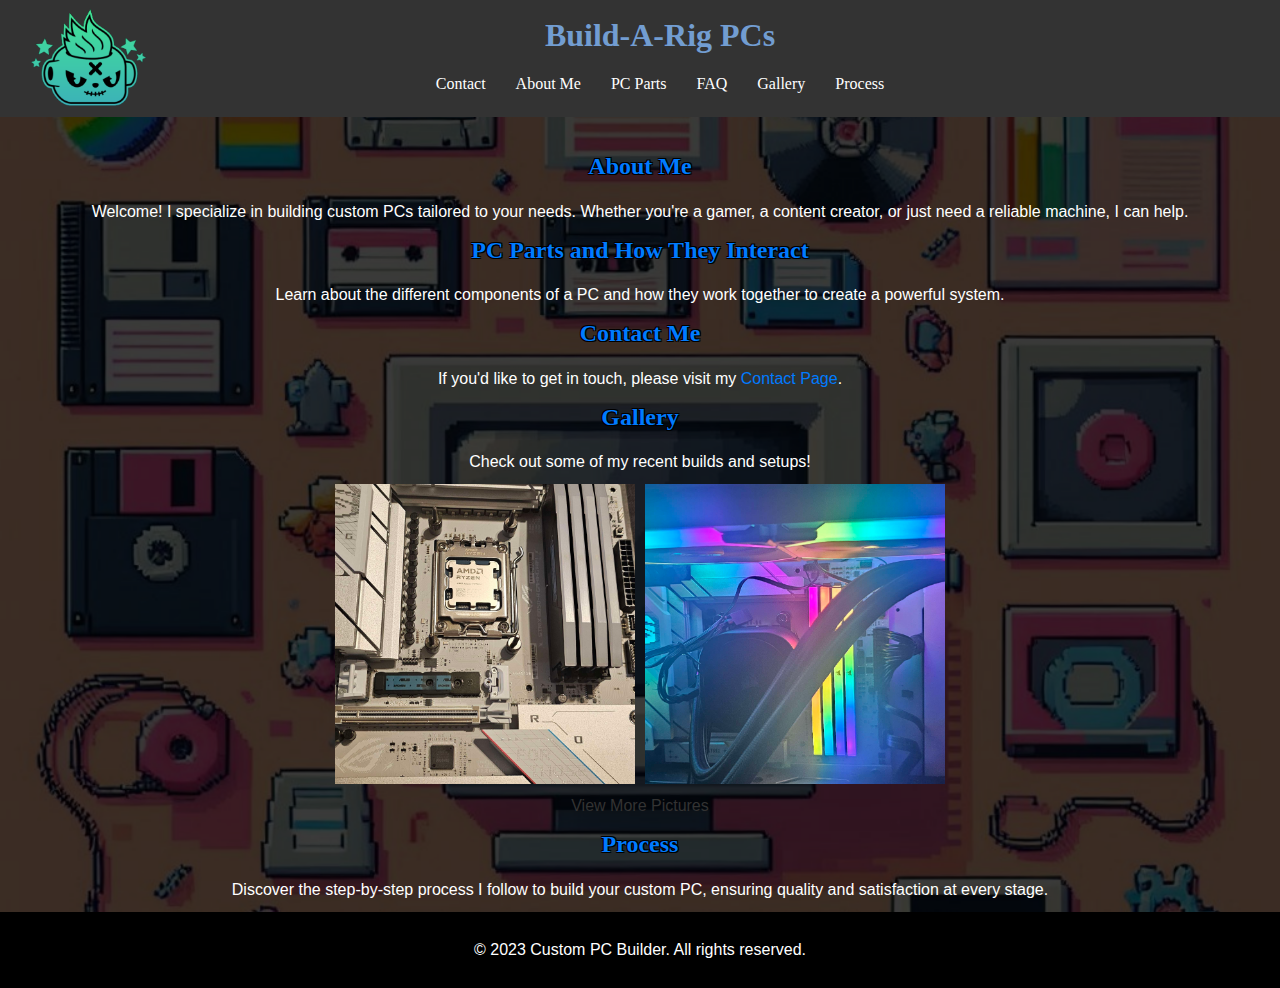
==== index.html @ 59d6c36c "Update index.html" ====
<!DOCTYPE html>
<html lang="en">
<head>
    <meta charset="UTF-8">
    <meta name="viewport" content="width=device-width, initial-scale=1.0">
    <title>Build-A-Rig</title>
    <link rel="stylesheet" href="styles.css">
    <link rel="icon" href="favicon.ico" type="image/x-icon">
    <style>
        body {
            margin: 0;
            padding-top: 150px; /* Adjust this value to match the header's height */
        }
        header {
            position: fixed;
            top: 0;
            width: 100%;
            z-index: 1000;
        }
    </style>
    <script src="scroll-reveal.js" defer></script>
</head>
<body>
    <header style="background-color: #333; color: white; padding: 10px 20px; text-align: center;"data-reveal="true">
        <a href="index.html">
            <img src="bar.png" alt="Logo" class="logo">
        </a>
        <h1 style="margin: 0; font-size: 2em;">Build-A-Rig PCs</h1>
        <nav>
            <ul style="list-style: none; padding: 0; margin: 10px 0; display: flex; justify-content: center;">
                <li style="margin: 0 15px;"><a href="contact.html" style="color: white; text-decoration: none;">Contact</a></li>
                <li style="margin: 0 15px;"><a href="about.html" style="color: white; text-decoration: none;">About Me</a></li>
                <li style="margin: 0 15px;"><a href="parts.html" style="color: white; text-decoration: none;">PC Parts</a></li>
                <li style="margin: 0 15px;"><a href="faq.html" style="color: white; text-decoration: none;">FAQ</a></li>
                <li style="margin: 0 15px;"><a href="gallery.html" style="color: white; text-decoration: none;">Gallery</a></li>
                <li style="margin: 0 15px;"><a href="proccess.html" style="color: white; text-decoration: none;">Process</a></li>
            </ul>
        </nav>
    </header>

    <section id="about"data-reveal="true">
        <link rel="stylesheet" href="h2styles.css">
        <h2><a href="about.html">About Me</a></h2>
        <p>Welcome! I specialize in building custom PCs tailored to your needs. Whether you're a gamer, a content creator, or just need a reliable machine, I can help.</p>
    </section>

    <section id="parts"data-reveal="true">
        <link rel="stylesheet" href="h2styles.css">
        <h2><a href="parts.html"> PC Parts and How They Interact</a></h2>
        <p>Learn about the different components of a PC and how they work together to create a powerful system.</p>
    </section>

    <section id="contact"data-reveal="true">
        <link rel="stylesheet" href="h2styles.css">
        <h2><a href="contact.html">Contact Me</a></h2>
        <p>If you'd like to get in touch, please visit my <a href="contact.html">Contact Page</a>.</p>
    </section>

    <section id="gallery"data-reveal="true">
        <h2><a href="gallery.html">Gallery</a></h2>

        <p>Check out some of my recent builds and setups!</p>
        <div style="display: flex; justify-content: center; gap: 10px; flex-wrap: wrap;">
            <img src="1.jpg" alt="Gallery Image 1" style="width: 300px; height: 300px; object-fit: cover;">
            <img src="20250308_194048.jpg" alt="Gallery Image 2" style="width: 300px; height: 300px; object-fit: cover;">
            
        </div>
        <p style="text-align: center; margin-top: 10px;">
            <a href="gallery.html" style="text-decoration: none; color: #333;">View More Pictures</a>
        </p>
    </section>

    <section id="process" data-reveal="true">
        <link rel="stylesheet" href="h2styles.css">
        <h2><a href="proccess.html">Process</a></h2>
        <p>Discover the step-by-step process I follow to build your custom PC, ensuring quality and satisfaction at every stage.</p>
    </section>

    <footer>
        <p>&copy; 2023 Custom PC Builder. All rights reserved.</p>
    </footer>

</body>
</html>
---- styles.css ----
/* Base styles for the website */

@font-face {
    font-family: 'Karmatic Arcade';
    src: url('Ka1.ttf') format('truetype');
    color: #d6dadf;
    font-weight: normal;
    font-style: normal;
    
}

body {
    margin: 0;
    padding: 0;
    font-family: Arial, sans-serif;
    background-color: #000000;
    color: #fdfdfd;
    line-height: 1.6;
    background-image: url('background.png'); /* Replace with your image path */
    background-size: cover;
    background-repeat: no-repeat;
    background-attachment: fixed;
    
}

h1, h2, h3, h4, h5, h6 {
    margin: 0;
    padding: 0;
    font-weight: bold;
    color: #729dd1;
    
}

h2 {
    text-shadow: 
        -1px -1px 0 #000, /* Top-left shadow */
        1px -1px 0 #000,  /* Top-right shadow */
        -1px 1px 0 #000,  /* Bottom-left shadow */
        1px 1px 0 #000;   /* Bottom-right shadow */
}

p {
    margin: 0 0 1em;
    text-align: center;
}

a {
    color: #007BFF;
    text-decoration: none;
}

a:hover {
    text-decoration: underline;
}

ul {
    list-style: none;
    padding: 0;
}

button {
    font-family: inherit;
    font-size: 1rem;
    padding: 0.5em 1em;
    border: none;
    cursor: pointer;
}

.container {
    width: 90%;
    max-width: 1200px;
    margin: 0 auto;
}

header, footer {
    background-color: #000000;
    color: #37acda;
    padding: 1em 0;
    text-align: center;
    
}

header {
    font-family: 'Karmatic Arcade', cursive;
    position: fixed;
    top: 0;
    left: 0;
    width: 100%;
    z-index: 1000;
    background-color: #000000; /* Ensure the header background is solid */
}

header .logo {
    position: absolute;
    top: 50%;
    left: 1em;
    transform: translateY(-50%);
    height: 100px; /* Adjust as needed */
}

header a, footer a {
    color: #4519bd;
}

main {
    padding: 6em 0 2em; /* Add top padding to prevent content from being hidden under the fixed header */
}

[data-reveal] {
    opacity: 0;
    transform: translateY(20px);
    transition: opacity 0.6s ease-out, transform 0.6s ease-out;
}

[data-reveal].revealed {
    opacity: 1;
    transform: translateY(0);
}

.no-bullets {
    list-style-type: none;
    padding: 0;
    margin: 0;
}

.text-outline {
    text-shadow: 
        -1px -1px 0 #000, /* Top-left shadow */
        1px -1px 0 #000,  /* Top-right shadow */
        -1px 1px 0 #000,  /* Bottom-left shadow */
        1px 1px 0 #000;   /* Bottom-right shadow */
    color: #fff; /* Optional: Set the text color */
}

strong {
    text-shadow: 
        -1px -1px 0 #000, /* Top-left shadow */
        1px -1px 0 #000,  /* Top-right shadow */
        -1px 1px 0 #000,  /* Bottom-left shadow */
        1px 1px 0 #000;   /* Bottom-right shadow */
}
---- h2styles.css ----
/* Styles for subtitles */
h2{ 
    font-family: 'Karmatic Arcade', cursive;
    font-size: 1.5rem;
    font-weight: 600;
    color: #64c9e2;
    margin-bottom: 1rem;
    text-align: center;
    line-height: 1.4;
}

p {
    font-family: Arial, sans-serif;
    font-size: 16px;
    line-height: 1.5;
    color: #ffffff;
    margin: 10px 0;
    
}
---- h2styles.css ----
/* Styles for subtitles */
h2{ 
    font-family: 'Karmatic Arcade', cursive;
    font-size: 1.5rem;
    font-weight: 600;
    color: #64c9e2;
    margin-bottom: 1rem;
    text-align: center;
    line-height: 1.4;
}

p {
    font-family: Arial, sans-serif;
    font-size: 16px;
    line-height: 1.5;
    color: #ffffff;
    margin: 10px 0;
    
}
---- h2styles.css ----
/* Styles for subtitles */
h2{ 
    font-family: 'Karmatic Arcade', cursive;
    font-size: 1.5rem;
    font-weight: 600;
    color: #64c9e2;
    margin-bottom: 1rem;
    text-align: center;
    line-height: 1.4;
}

p {
    font-family: Arial, sans-serif;
    font-size: 16px;
    line-height: 1.5;
    color: #ffffff;
    margin: 10px 0;
    
}
---- h2styles.css ----
/* Styles for subtitles */
h2{ 
    font-family: 'Karmatic Arcade', cursive;
    font-size: 1.5rem;
    font-weight: 600;
    color: #64c9e2;
    margin-bottom: 1rem;
    text-align: center;
    line-height: 1.4;
}

p {
    font-family: Arial, sans-serif;
    font-size: 16px;
    line-height: 1.5;
    color: #ffffff;
    margin: 10px 0;
    
}
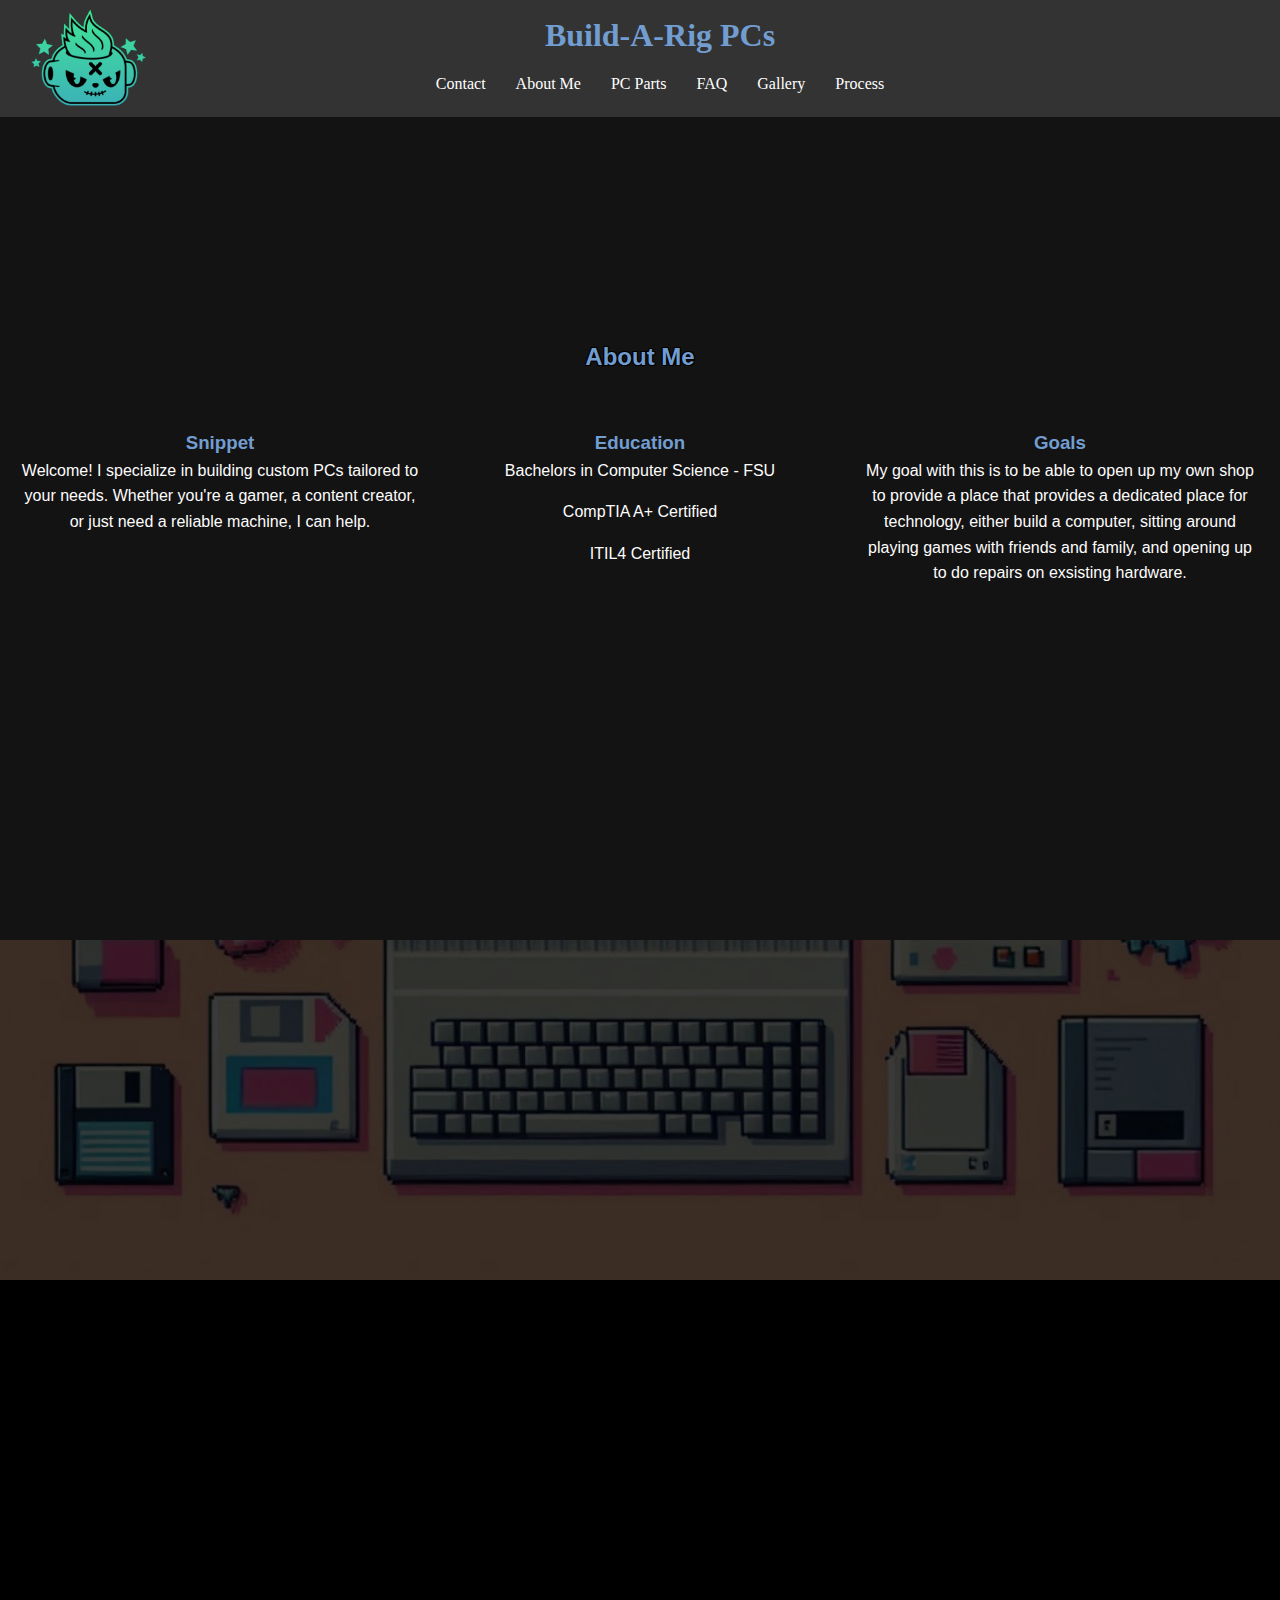
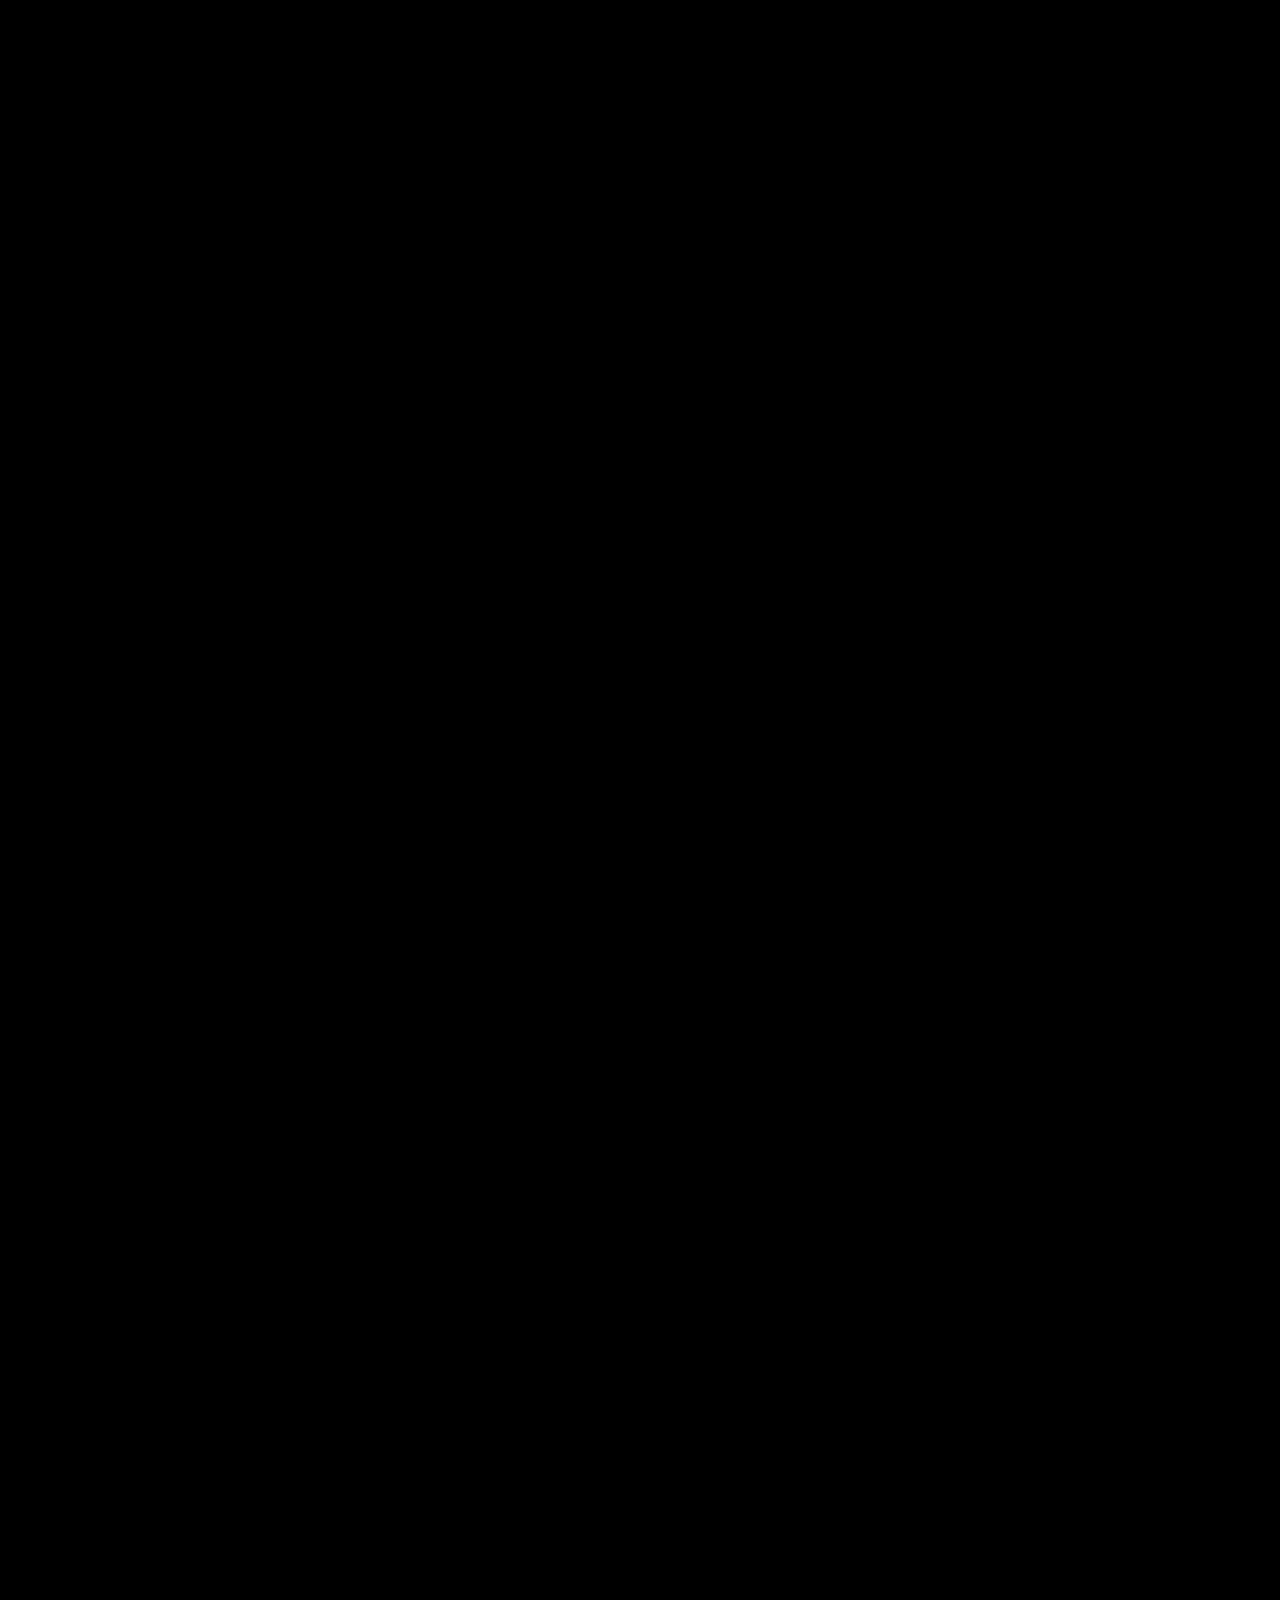
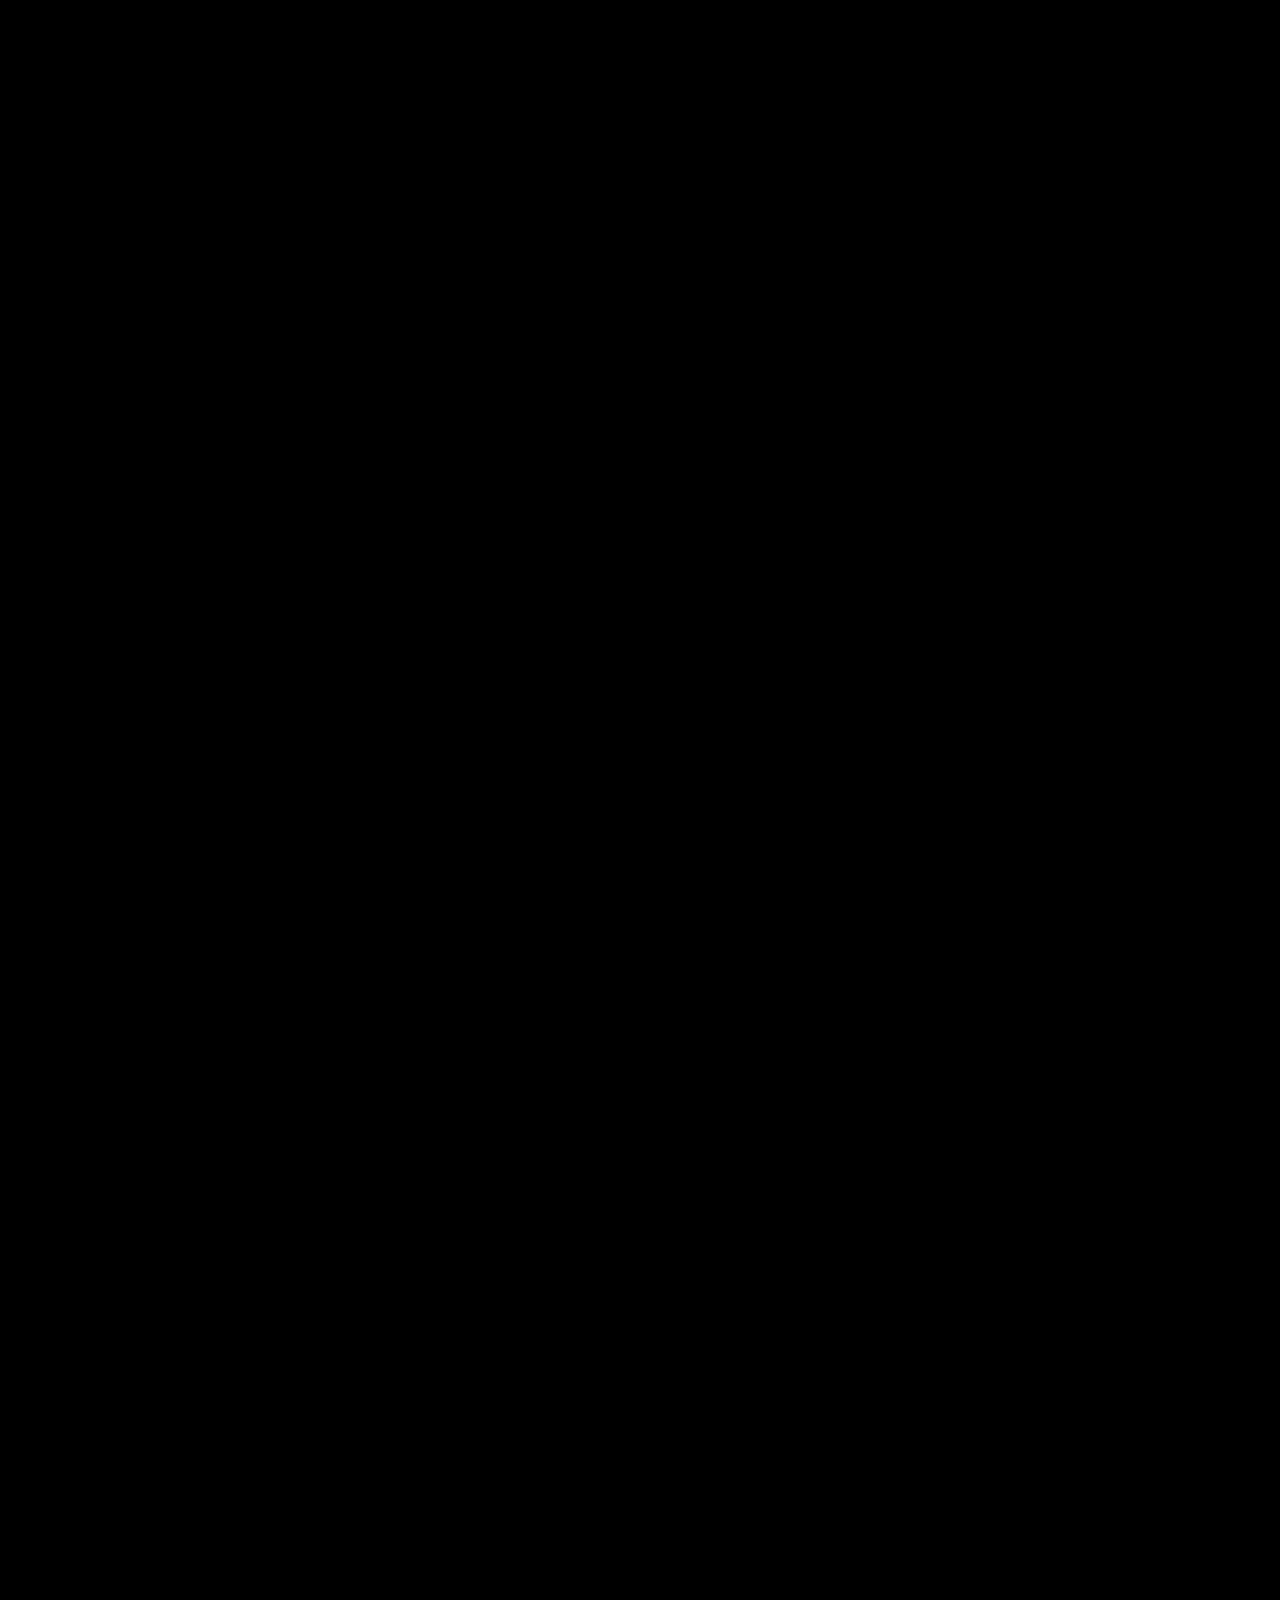
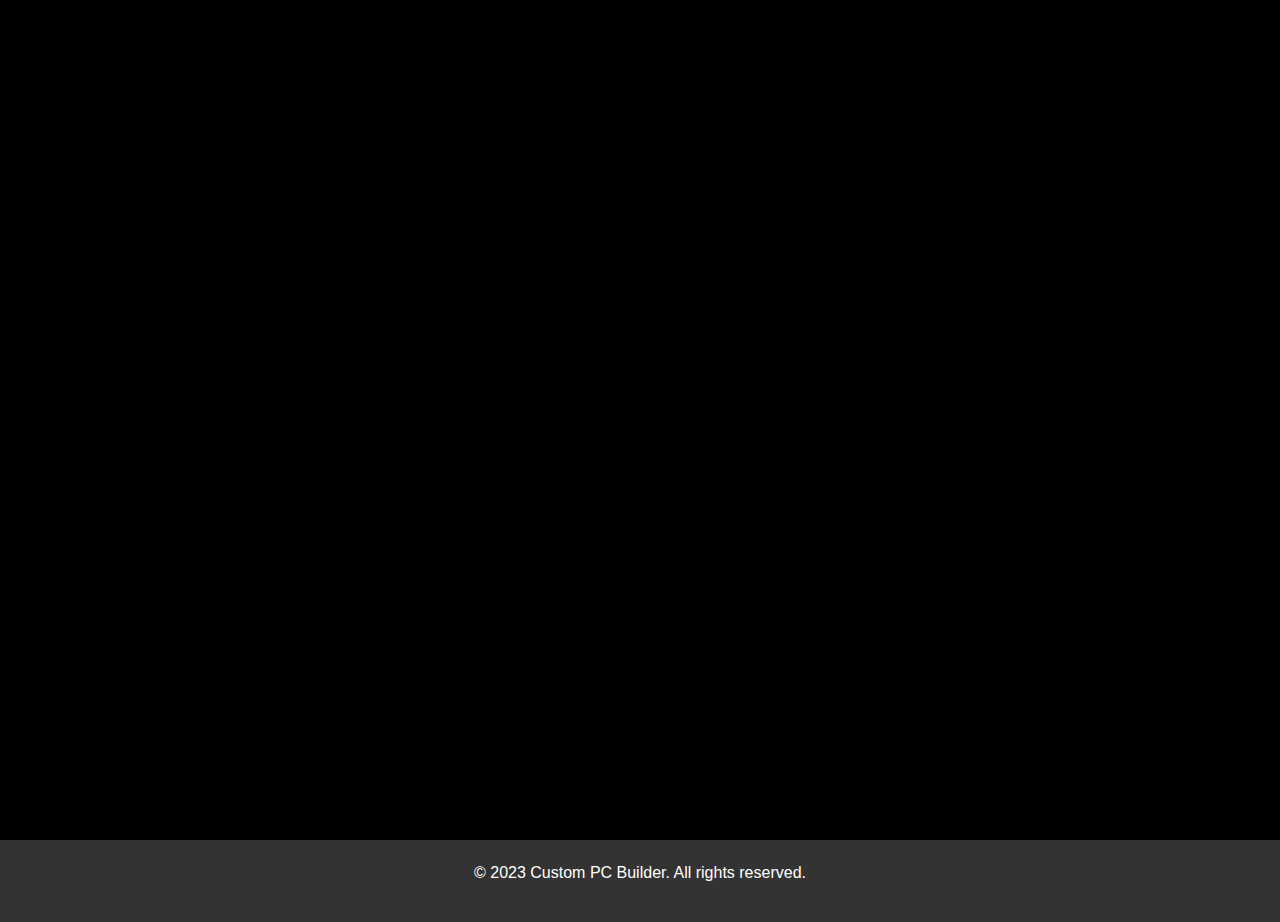
==== commit 6e3e9d57: "Add files via upload" ====
--- a/index.html
+++ b/index.html
@@ -9,7 +9,9 @@
     <style>
         body {
             margin: 0;
-            padding-top: 150px; /* Adjust this value to match the header's height */
+            padding: 0;
+            scroll-behavior: smooth; /* Enable smooth scrolling */
+            overflow-x: hidden; /* Prevent horizontal scrolling */
         }
         header {
             position: fixed;
@@ -17,53 +19,109 @@
             width: 100%;
             z-index: 1000;
         }
+        section {
+            height: 100vh; /* Full viewport height */
+            display: flex;
+            flex-direction: column;
+            justify-content: center;
+            align-items: center;
+            padding: 20px;
+            text-align: center;
+            transform: translateY(150%); /* Start further below the viewport */
+            transition: transform 1s ease-in-out; /* Smooth transition */
+        }
+        section:nth-child(odd) {
+            background-color: #0e0d0d;
+        }
+        section:nth-child(even) {
+            background-color: #141313;
+        }
+        section.revealed {
+            transform: translateY(0); /* Move into the viewport */
+        }
+        footer {
+            text-align: center;
+            padding: 20px;
+            background-color: #333;
+            color: white;
+        }
     </style>
     <script src="scroll-reveal.js" defer></script>
+    <script>
+        document.addEventListener('DOMContentLoaded', () => {
+            const sections = document.querySelectorAll('section');
+            const revealSections = () => {
+                sections.forEach(section => {
+                    const rect = section.getBoundingClientRect();
+                    if (rect.top < window.innerHeight && rect.bottom > 0) {
+                        section.classList.add('revealed');
+                    } else {
+                        section.classList.remove('revealed'); // Reset when out of view
+                    }
+                });
+            };
+            window.addEventListener('scroll', revealSections);
+            revealSections(); // Initial check
+        });
+    </script>
 </head>
 <body>
-    <header style="background-color: #333; color: white; padding: 10px 20px; text-align: center;"data-reveal="true">
-        <a href="index.html">
+    <header style="background-color: #333; color: white; padding: 10px 20px; text-align: center;" data-reveal="true">
+        <a href="#home">
             <img src="bar.png" alt="Logo" class="logo">
         </a>
         <h1 style="margin: 0; font-size: 2em;">Build-A-Rig PCs</h1>
         <nav>
             <ul style="list-style: none; padding: 0; margin: 10px 0; display: flex; justify-content: center;">
-                <li style="margin: 0 15px;"><a href="contact.html" style="color: white; text-decoration: none;">Contact</a></li>
-                <li style="margin: 0 15px;"><a href="about.html" style="color: white; text-decoration: none;">About Me</a></li>
-                <li style="margin: 0 15px;"><a href="parts.html" style="color: white; text-decoration: none;">PC Parts</a></li>
-                <li style="margin: 0 15px;"><a href="faq.html" style="color: white; text-decoration: none;">FAQ</a></li>
-                <li style="margin: 0 15px;"><a href="gallery.html" style="color: white; text-decoration: none;">Gallery</a></li>
-                <li style="margin: 0 15px;"><a href="proccess.html" style="color: white; text-decoration: none;">Process</a></li>
+                <li style="margin: 0 15px;"><a href="#contact" style="color: white; text-decoration: none;">Contact</a></li>
+                <li style="margin: 0 15px;"><a href="#about" style="color: white; text-decoration: none;">About Me</a></li>
+                <li style="margin: 0 15px;"><a href="#parts" style="color: white; text-decoration: none;">PC Parts</a></li>
+                <li style="margin: 0 15px;"><a href="#faq" style="color: white; text-decoration: none;">FAQ</a></li>
+                <li style="margin: 0 15px;"><a href="#gallery" style="color: white; text-decoration: none;">Gallery</a></li>
+                <li style="margin: 0 15px;"><a href="#process" style="color: white; text-decoration: none;">Process</a></li>
             </ul>
         </nav>
     </header>
 
-    <section id="about"data-reveal="true">
-        <link rel="stylesheet" href="h2styles.css">
-        <h2><a href="about.html">About Me</a></h2>
-        <p>Welcome! I specialize in building custom PCs tailored to your needs. Whether you're a gamer, a content creator, or just need a reliable machine, I can help.</p>
+    <section id="about" data-reveal="true">
+        <h2>About Me</h2>
+        <br></br>
+        <div style="display: flex; justify-content: space-around; gap: 20px; flex-wrap: wrap;">
+            <div style="flex: 1; min-width: 250px; text-align: left;">
+                <h3 style="text-align: center;">Snippet</h3>
+                <p>Welcome! I specialize in building custom PCs tailored to your needs. Whether you're a gamer, a content creator, or just need a reliable machine, I can help.</p>
+            </div>
+            <div style="flex: 1; min-width: 250px; text-align: left;">
+                <h3 style="text-align: center;">Education</h3>
+                <p>Bachelors in Computer Science - FSU</p>
+                <p>CompTIA A+ Certified</p>
+                <p> ITIL4 Certified</p>
+            </div>
+            <div style="flex: 1; min-width: 250px; text-align: left;">
+                <h3 style="text-align: center;">Goals</h3>
+                <p>My goal with this is to be able to open up my own shop to provide a place that provides a dedicated place for technology, either build a computer, sitting around playing games with friends and family, and opening up to do repairs on exsisting hardware.</p>
+            </div>
+        </div>
     </section>
 
-    <section id="parts"data-reveal="true">
-        <link rel="stylesheet" href="h2styles.css">
-        <h2><a href="parts.html"> PC Parts and How They Interact</a></h2>
+    <section id="parts" data-reveal="true">
+        <h2>PC Parts and How They Interact</h2>
         <p>Learn about the different components of a PC and how they work together to create a powerful system.</p>
+        <p>From CPUs and GPUs to storage and cooling solutions, I provide insights into choosing the right parts for your needs.</p>
     </section>
 
-    <section id="contact"data-reveal="true">
-        <link rel="stylesheet" href="h2styles.css">
-        <h2><a href="contact.html">Contact Me</a></h2>
-        <p>If you'd like to get in touch, please visit my <a href="contact.html">Contact Page</a>.</p>
+    <section id="faq" data-reveal="true">
+        <h2>FAQ</h2>
+        <p>Find answers to the most common questions about custom PC building and my services.</p>
+        <p>Have more questions? Feel free to reach out through the contact section below!</p>
     </section>
 
-    <section id="gallery"data-reveal="true">
-        <h2><a href="gallery.html">Gallery</a></h2>
-
+    <section id="gallery" data-reveal="true">
+        <h2>Gallery</h2>
         <p>Check out some of my recent builds and setups!</p>
         <div style="display: flex; justify-content: center; gap: 10px; flex-wrap: wrap;">
-            <img src="1.jpg" alt="Gallery Image 1" style="width: 300px; height: 300px; object-fit: cover;">
-            <img src="20250308_194048.jpg" alt="Gallery Image 2" style="width: 300px; height: 300px; object-fit: cover;">
-            
+            <img src="gallery/1.jpg" alt="Gallery Image 1" style="width: 300px; height: 300px; object-fit: cover;">
+            <img src="gallery/20250308_194048.jpg" alt="Gallery Image 2" style="width: 300px; height: 300px; object-fit: cover;">
         </div>
         <p style="text-align: center; margin-top: 10px;">
             <a href="gallery.html" style="text-decoration: none; color: #333;">View More Pictures</a>
@@ -71,9 +129,15 @@
     </section>
 
     <section id="process" data-reveal="true">
-        <link rel="stylesheet" href="h2styles.css">
-        <h2><a href="proccess.html">Process</a></h2>
+        <h2>Process</h2>
         <p>Discover the step-by-step process I follow to build your custom PC, ensuring quality and satisfaction at every stage.</p>
+        <p>From consultation to delivery, I keep you informed and involved throughout the process.</p>
+    </section>
+
+    <section id="contact" data-reveal="true">
+        <h2>Contact Me</h2>
+        <p>If you'd like to get in touch, please visit my <a href="contact.html">Contact Page</a>.</p>
+        <p>Alternatively, you can email me directly at <a href="mailto:build.a.rig.pcs@gmail.com">build.a.rig.pcs@gmail.com</a>.</p>
     </section>
 
     <footer>
@@ -81,4 +145,4 @@
     </footer>
 
 </body>
-</html>
+</html>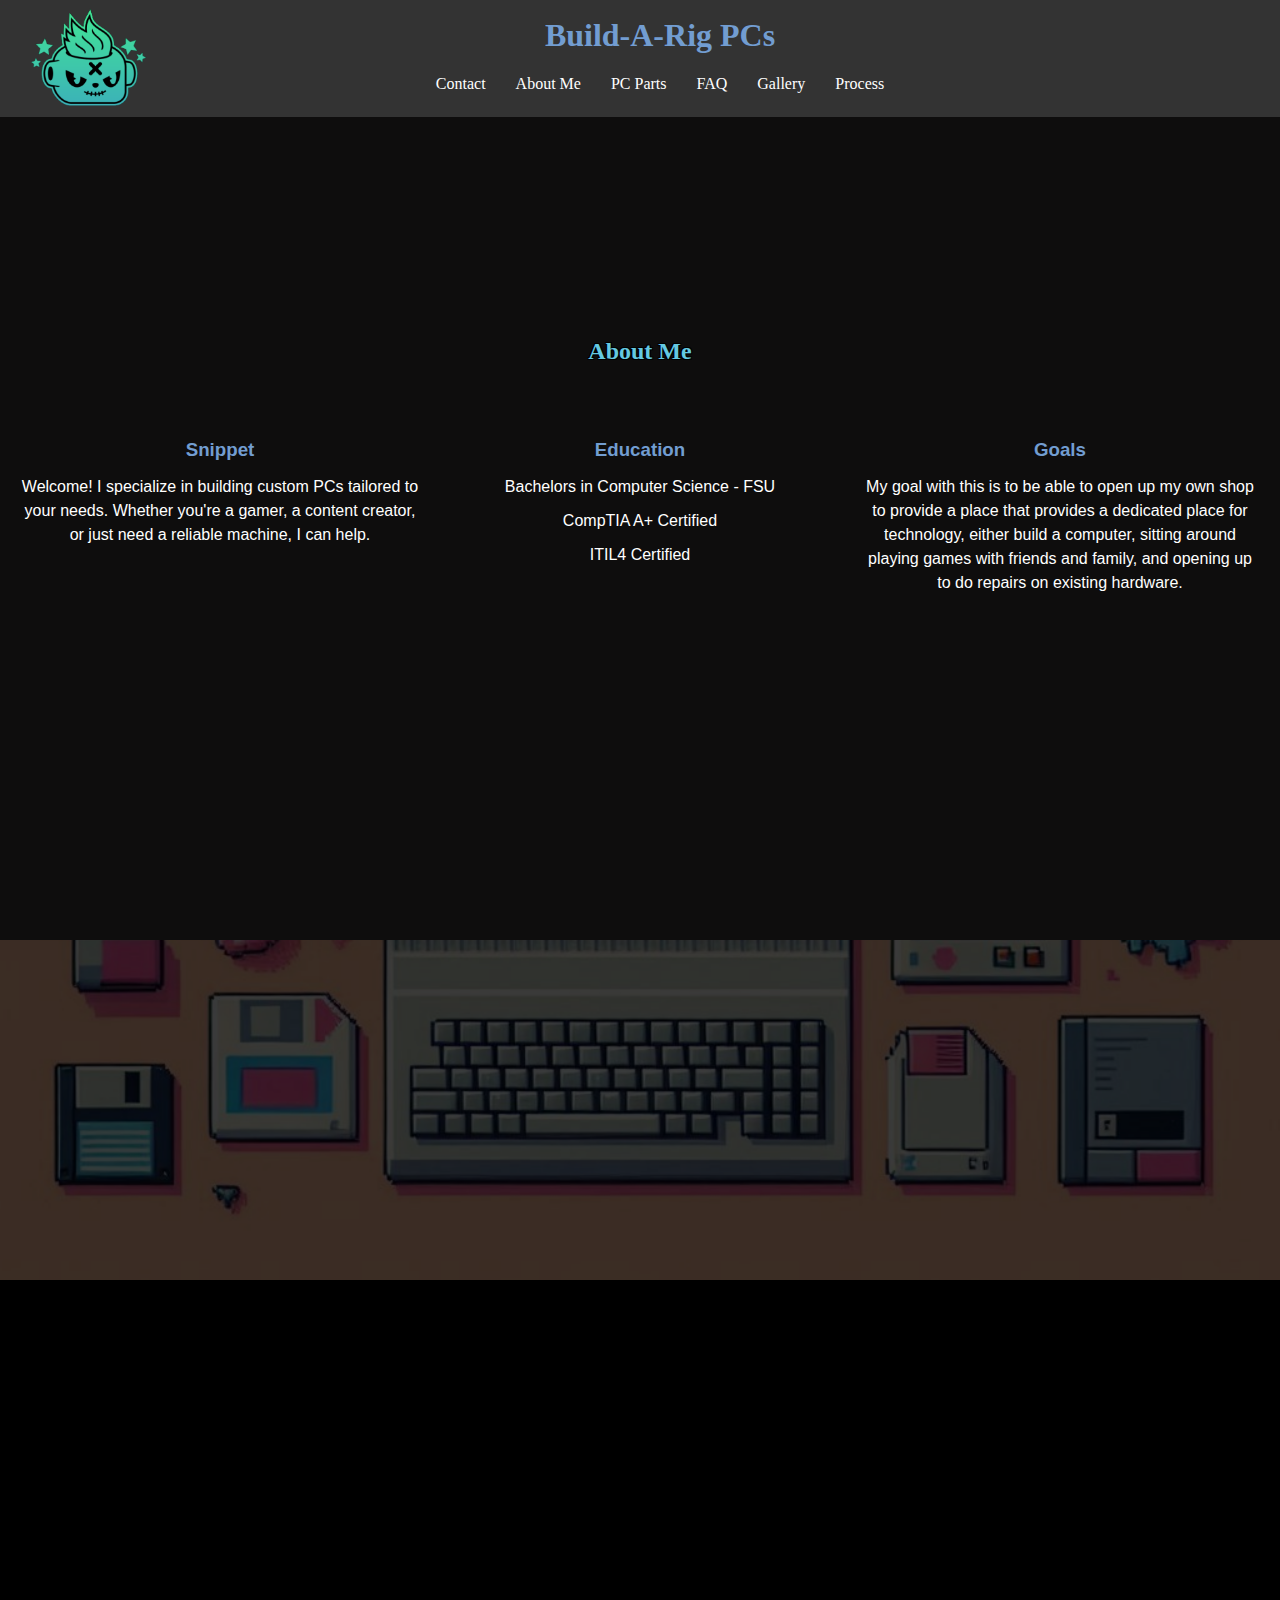
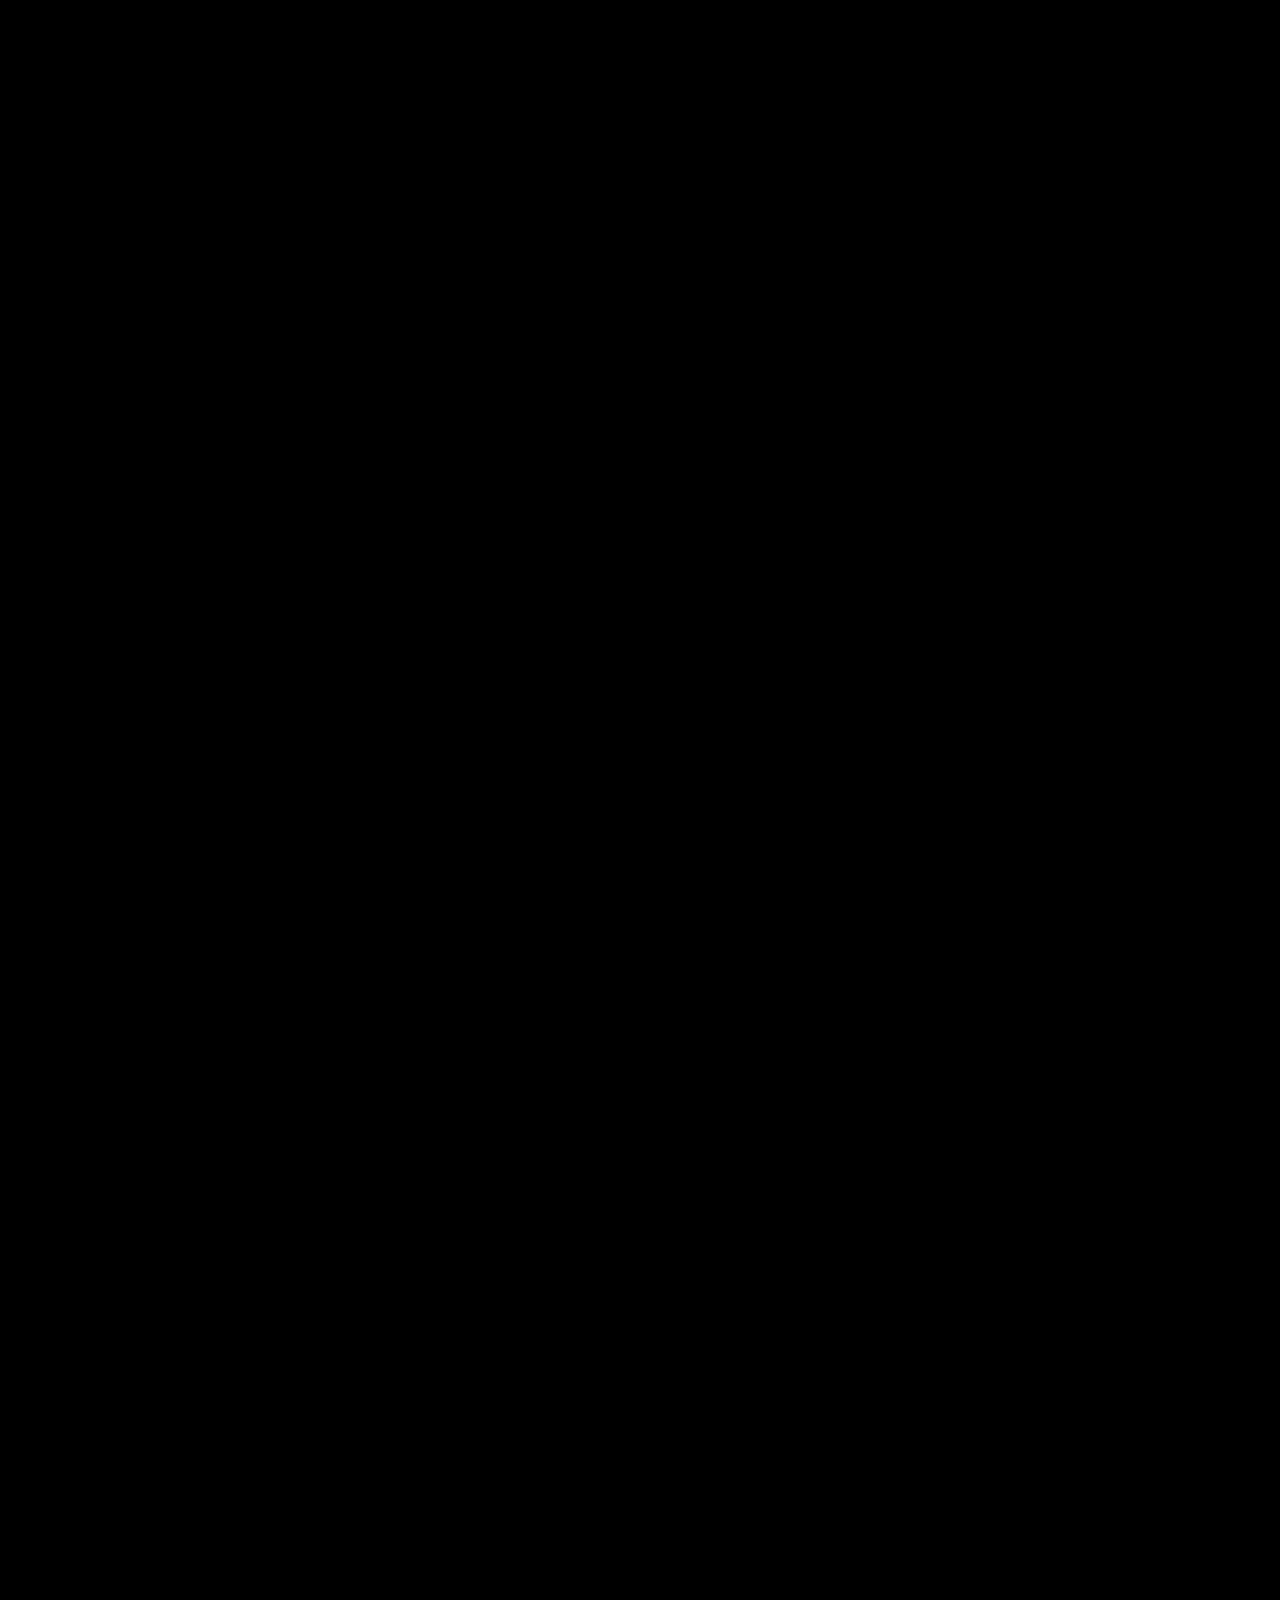
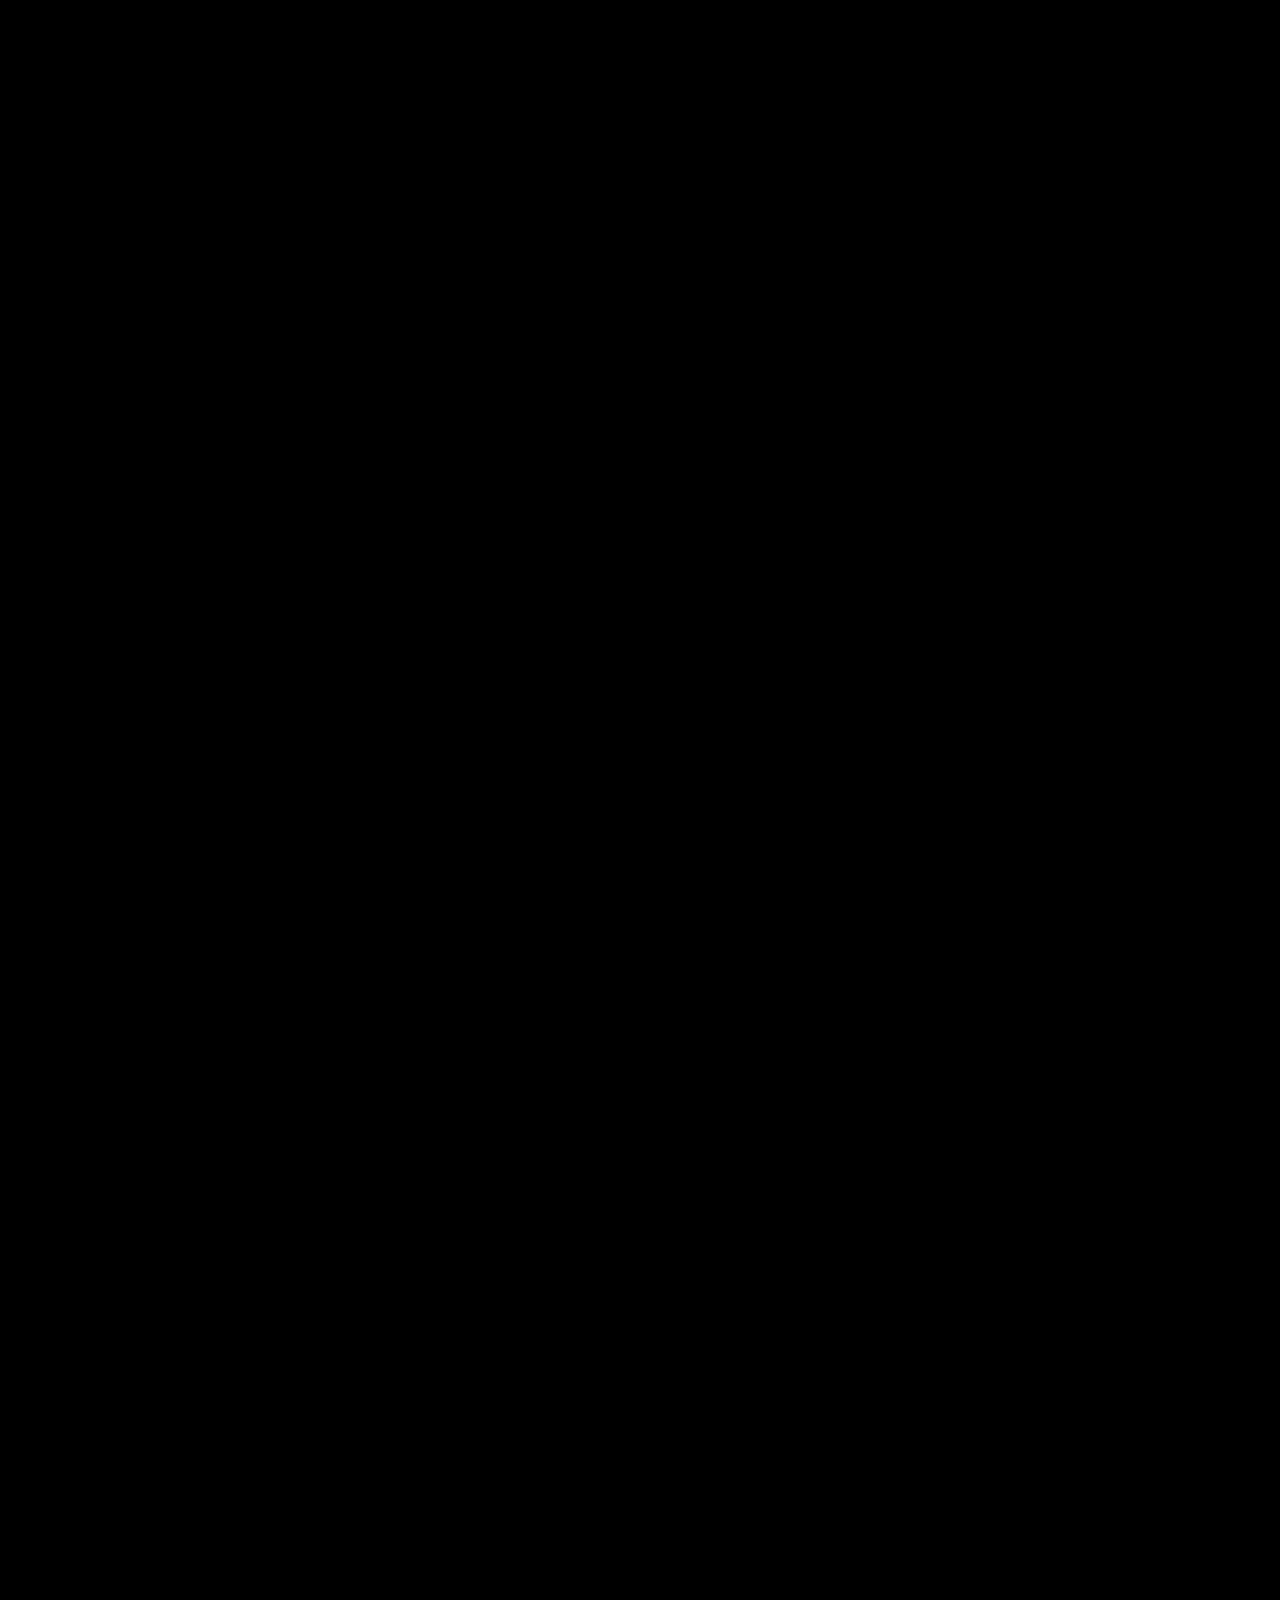
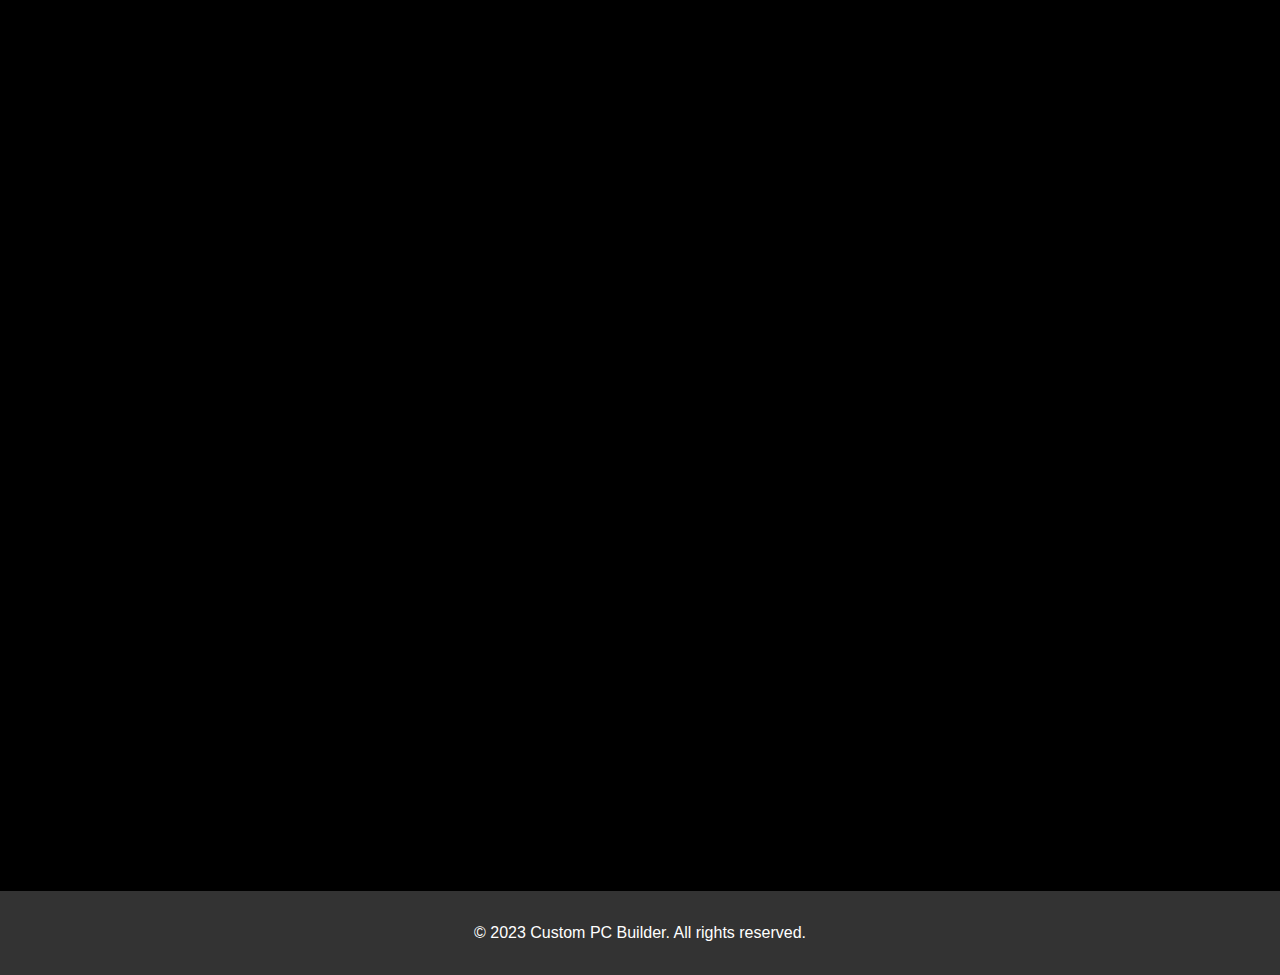
==== commit 717c4b9e: "Update index.html" ====
--- a/index.html
+++ b/index.html
@@ -66,6 +66,7 @@
     </script>
 </head>
 <body>
+    <link rel="stylesheet" href="h2styles.css">
     <header style="background-color: #333; color: white; padding: 10px 20px; text-align: center;" data-reveal="true">
         <a href="#home">
             <img src="bar.png" alt="Logo" class="logo">
@@ -99,7 +100,7 @@
             </div>
             <div style="flex: 1; min-width: 250px; text-align: left;">
                 <h3 style="text-align: center;">Goals</h3>
-                <p>My goal with this is to be able to open up my own shop to provide a place that provides a dedicated place for technology, either build a computer, sitting around playing games with friends and family, and opening up to do repairs on exsisting hardware.</p>
+                <p>My goal with this is to be able to open up my own shop to provide a place that provides a dedicated place for technology, either build a computer, sitting around playing games with friends and family, and opening up to do repairs on existing hardware.</p>
             </div>
         </div>
     </section>
@@ -112,10 +113,26 @@
 
     <section id="faq" data-reveal="true">
         <h2>FAQ</h2>
-        <p>Find answers to the most common questions about custom PC building and my services.</p>
-        <p>Have more questions? Feel free to reach out through the contact section below!</p>
+        <div style="display: flex; justify-content: space-around; gap: 20px; flex-wrap: wrap;">
+            <div style="flex: 1; min-width: 250px; text-align: left;">
+                <h3 style="text-align: center;">What is the typical build time?</h3>
+                <p>Most builds are completed within 1-2 weeks, depending on part availability and complexity.</p>
+            </div>
+            <div style="flex: 1; min-width: 250px; text-align: left;">
+                <h3 style="text-align: center;">Do you offer warranties?</h3>
+                <p>As of right, I can not provide a personal warranties on the components, but I am willing to work with companies providing the hardware to go throught thhe RMA process for you and repair/replace any faulty hardware that was aquired.</p>
+            </div>
+            <div style="flex: 1; min-width: 250px; text-align: left;">
+                <h3 style="text-align: center;">Can I provide my own parts?</h3>
+                <p>Absolutely! If you already have parts, I can assemble them for you and ensure compatibility.</p>
+            </div>
+            <div style="flex: 1; min-width: 250px; text-align: left;">
+                <h3 style="text-align: center;">Do you build gaming PCs only?</h3>
+                <p>No, I build PCs for various purposes, including gaming, content creation, and general use.</p>
+            </div>
+        </div>
     </section>
-
+<br></br>
     <section id="gallery" data-reveal="true">
         <h2>Gallery</h2>
         <p>Check out some of my recent builds and setups!</p>
@@ -145,4 +162,4 @@
     </footer>
 
 </body>
-</html>+</html>
--- a/h2styles.css
+++ b/h2styles.css
@@ -0,0 +1,19 @@
+/* Styles for subtitles */
+h2{ 
+    font-family: 'Karmatic Arcade', cursive;
+    font-size: 1.5rem;
+    font-weight: 600;
+    color: #64c9e2;
+    margin-bottom: 1rem;
+    text-align: center;
+    line-height: 1.4;
+}
+
+p {
+    font-family: Arial, sans-serif;
+    font-size: 16px;
+    line-height: 1.5;
+    color: #ffffff;
+    margin: 10px 0;
+    
+}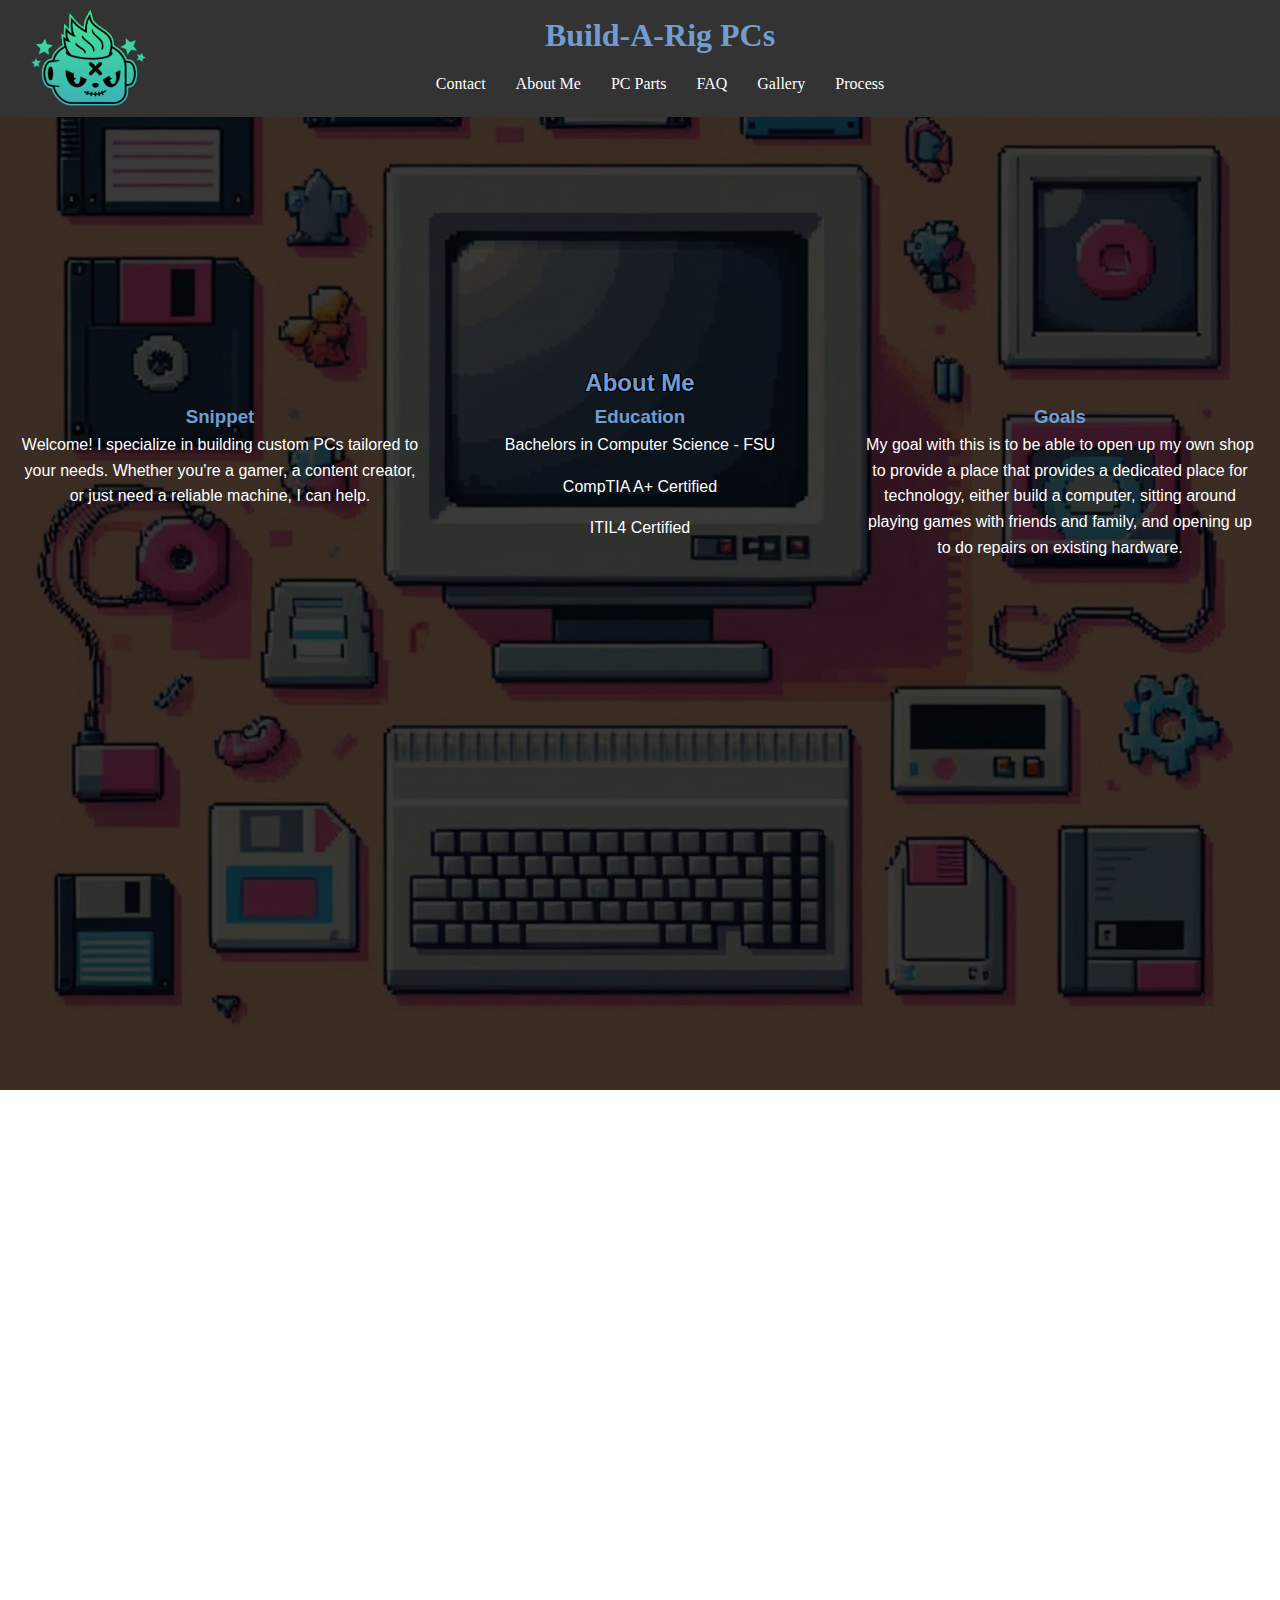
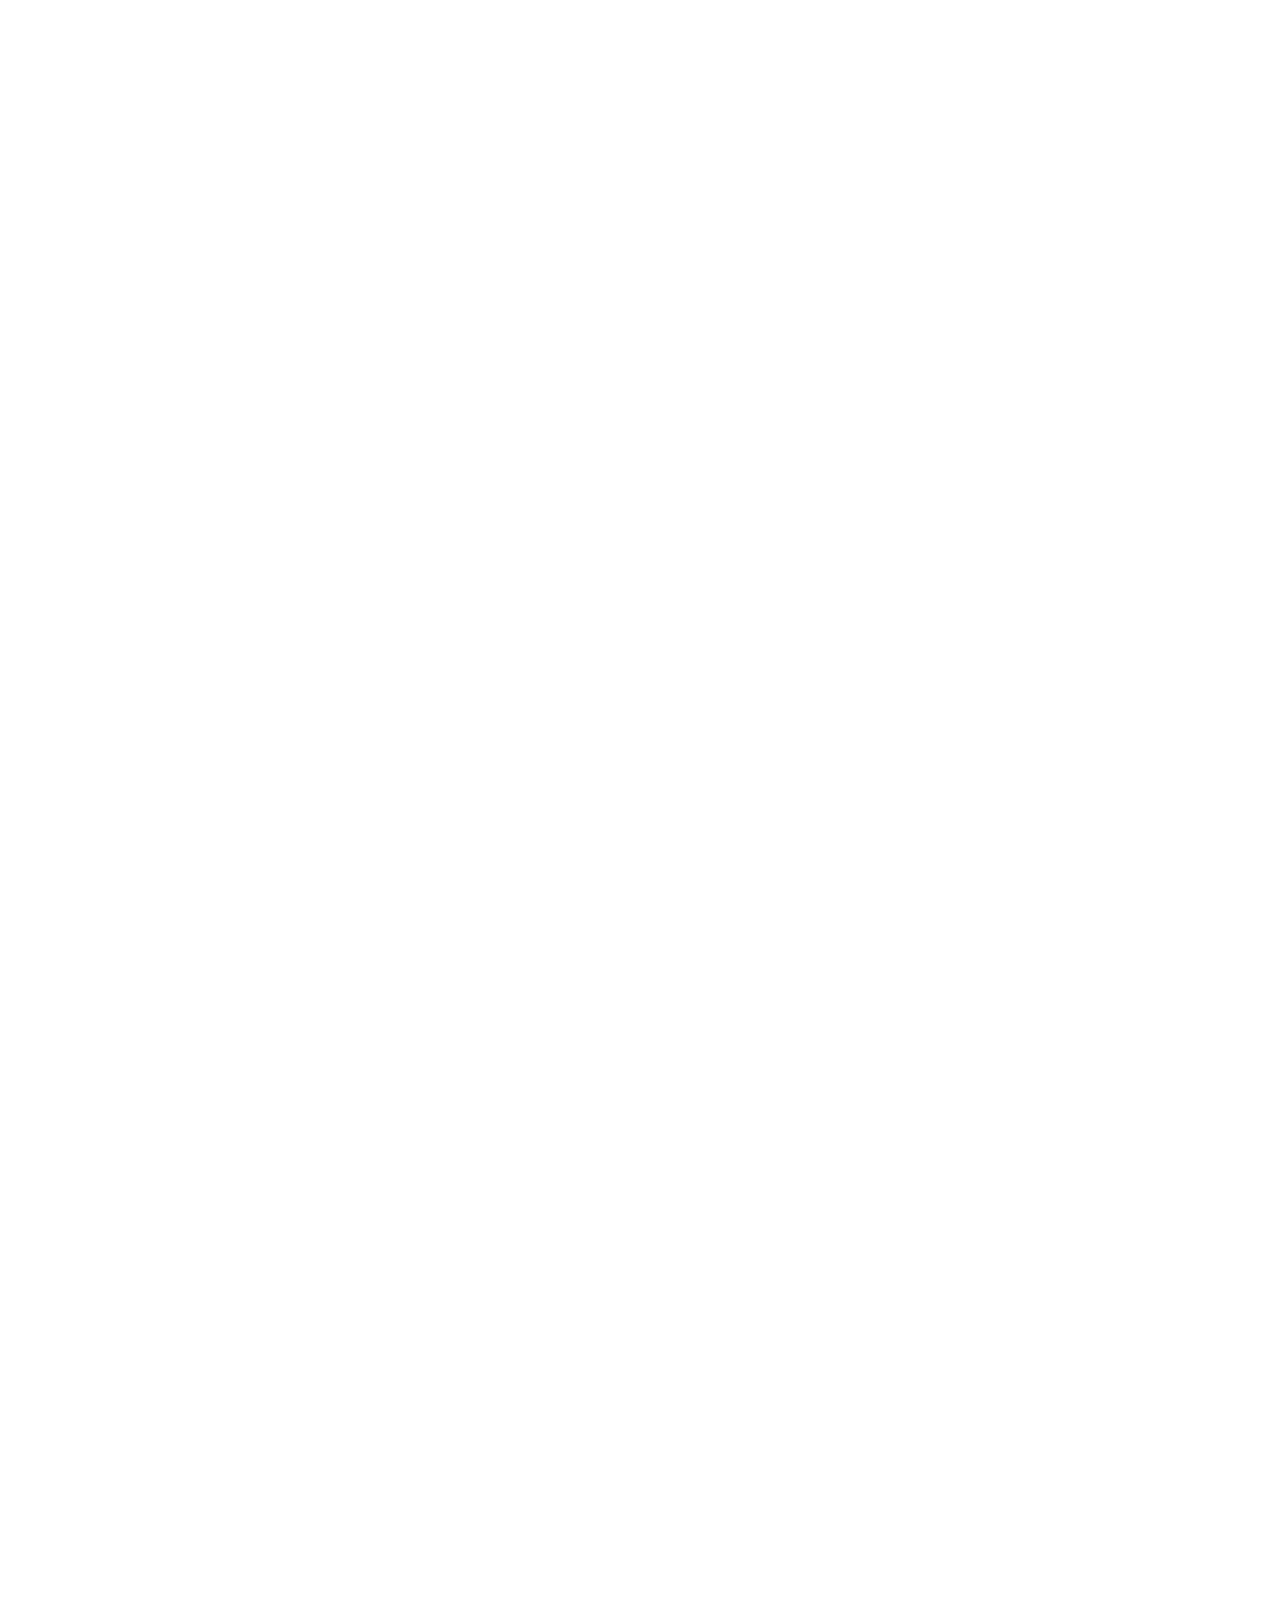
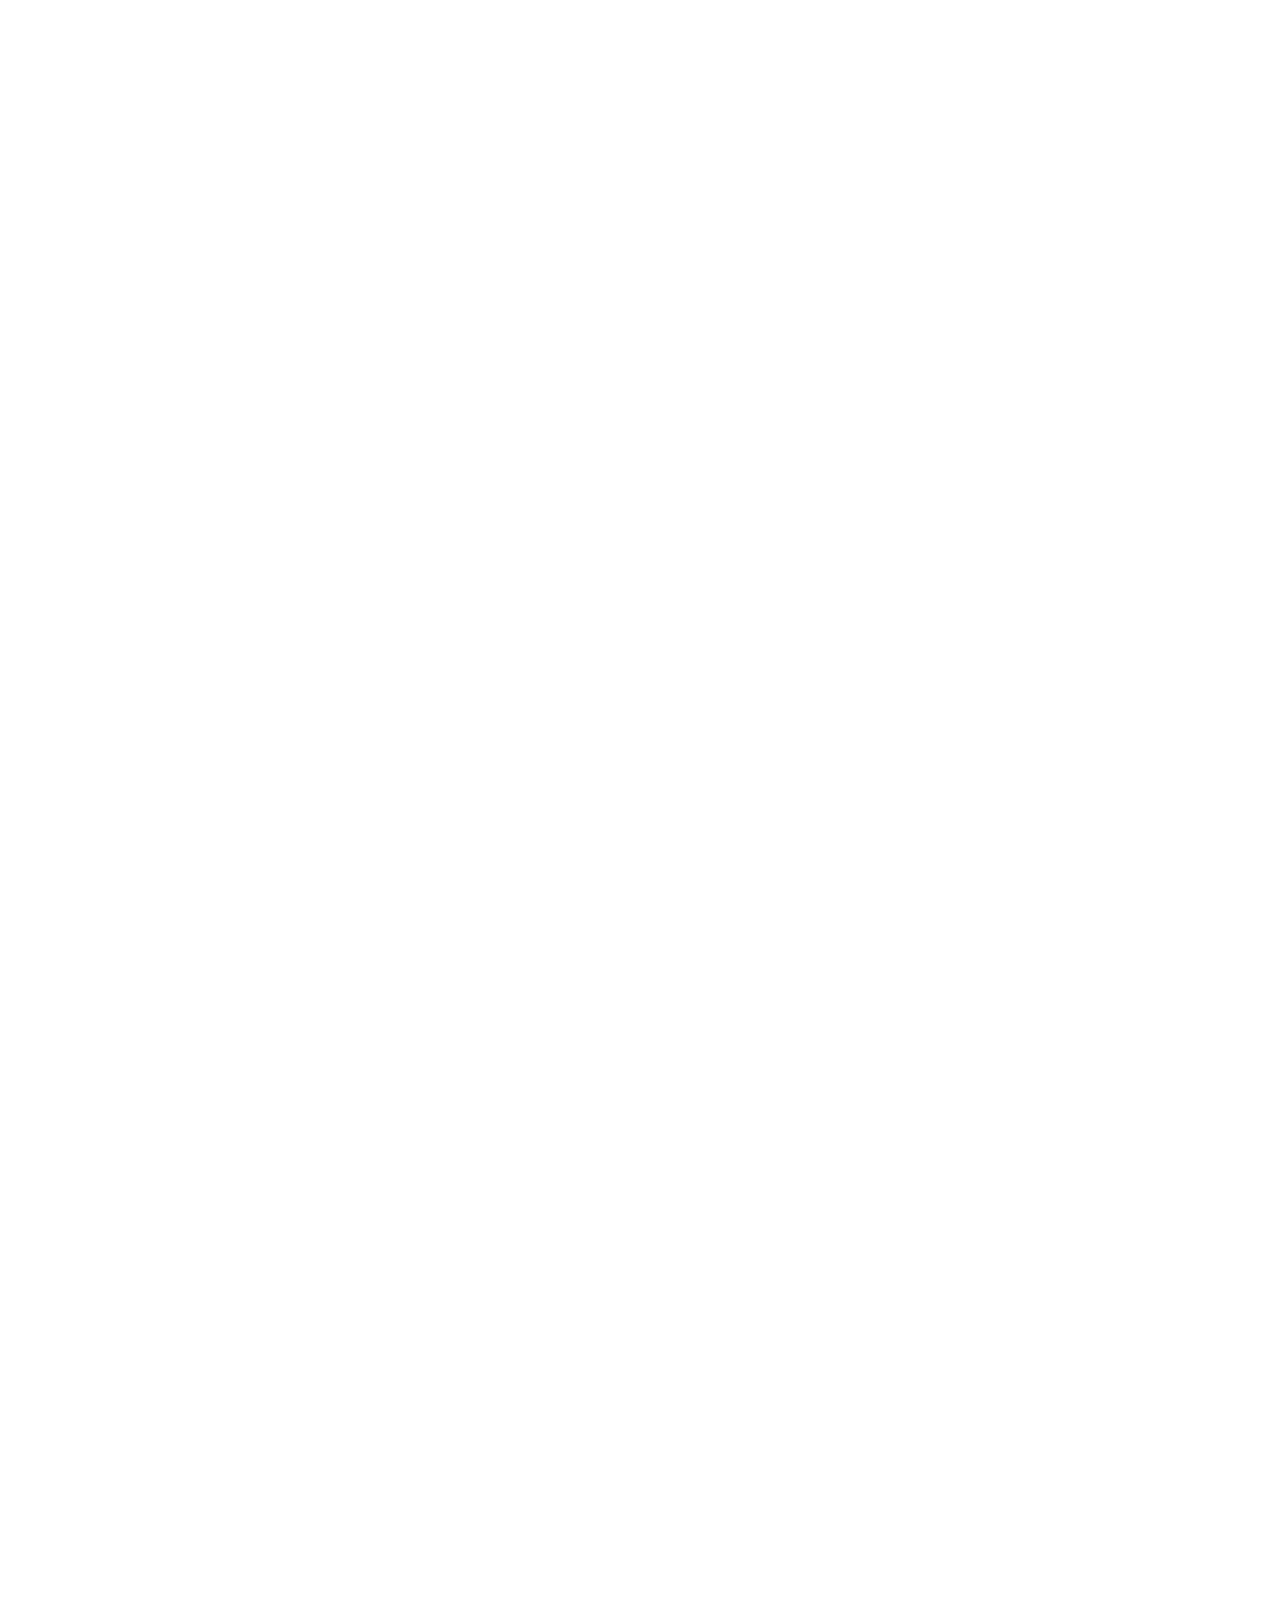
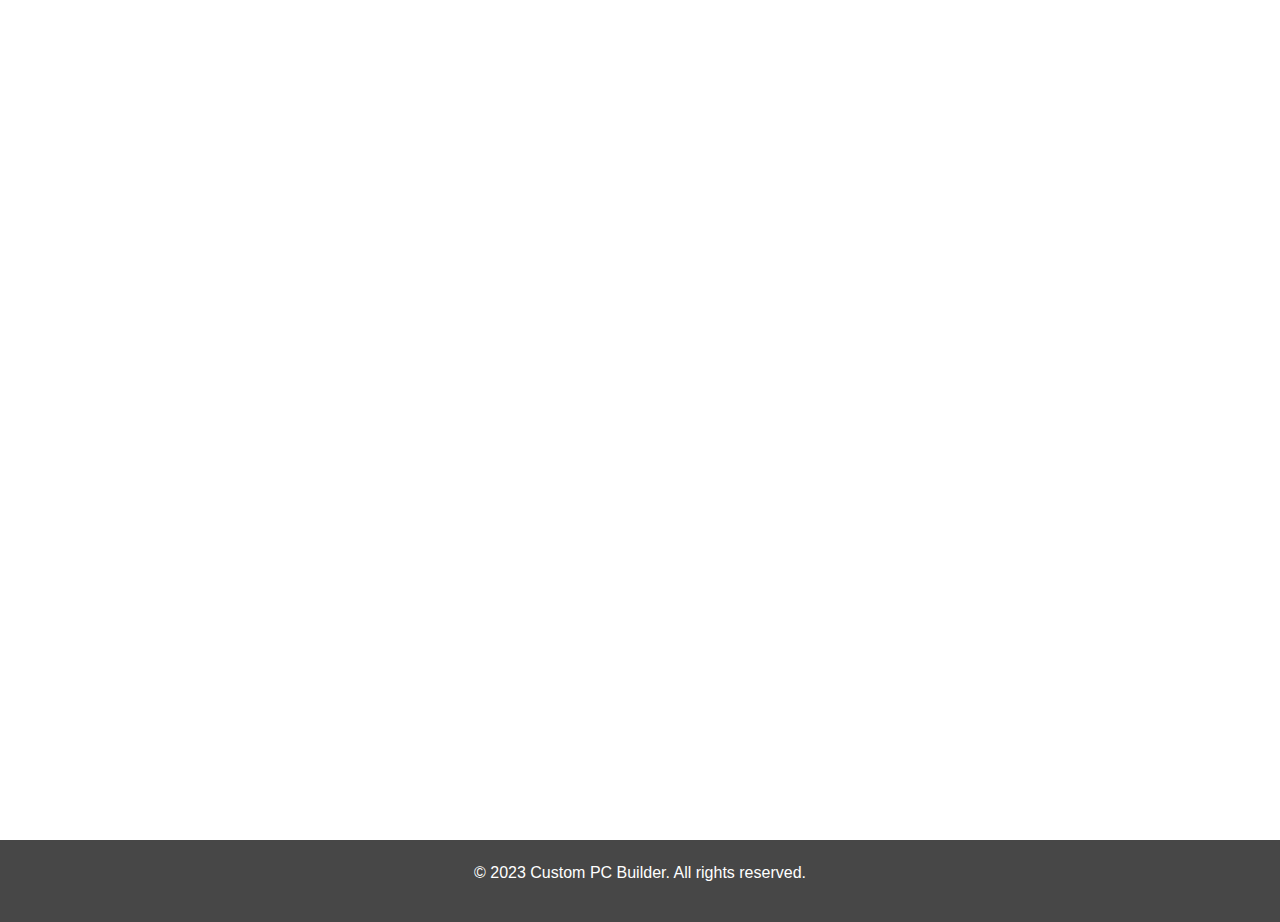
==== commit a2f6a9ba: "test2" ====
--- a/index.html
+++ b/index.html
@@ -10,15 +10,49 @@
         body {
             margin: 0;
             padding: 0;
-            scroll-behavior: smooth; /* Enable smooth scrolling */
-            overflow-x: hidden; /* Prevent horizontal scrolling */
-        }
+            scroll-behavior: smooth;
+            overflow-x: hidden;
+            background: url('background.png') no-repeat center center fixed; /* Replace 'background.png' with your image file */
+            background-size: cover; /* Ensures the image covers the entire viewport */
+            color: white; /* Ensure text is readable */
+        }
+
         header {
             position: fixed;
             top: 0;
             width: 100%;
             z-index: 1000;
-        }
+            background-color: rgba(51, 51, 51, 0.9); /* Semi-transparent header */
+            color: white;
+            padding: 10px 20px;
+            text-align: center;
+        }
+
+        section#about {
+            background: url('about-bg.jpg') no-repeat center center; /* Replace with your image */
+            background-size: cover;
+        }
+
+        section#parts {
+            background: url('parts-bg.jpg') no-repeat center center; /* Replace with your image */
+            background-size: cover;
+        }
+
+        section#faq {
+            background: url('faq-bg.jpg') no-repeat center center; /* Replace with your image */
+            background-size: cover;
+        }
+
+        section#gallery {
+            background: url('gallery-bg.jpg') no-repeat center center; /* Replace with your image */
+            background-size: cover;
+        }
+
+        section#contact {
+            background: url('contact-bg.jpg') no-repeat center center; /* Replace with your image */
+            background-size: cover;
+        }
+
         section {
             height: 100vh; /* Full viewport height */
             display: flex;
@@ -27,47 +61,26 @@
             align-items: center;
             padding: 20px;
             text-align: center;
-            transform: translateY(150%); /* Start further below the viewport */
-            transition: transform 1s ease-in-out; /* Smooth transition */
-        }
-        section:nth-child(odd) {
-            background-color: #0e0d0d;
-        }
-        section:nth-child(even) {
-            background-color: #141313;
-        }
-        section.revealed {
-            transform: translateY(0); /* Move into the viewport */
-        }
+            opacity: 0; /* Start hidden */
+            transform: translateY(20px); /* Start slightly below */
+            transition: opacity 1s ease, transform 1s ease; /* Smooth fade-in/out */
+        }
+
+        section.visible {
+            opacity: 1; /* Fully visible when in view */
+            transform: translateY(0); /* Reset transform */
+        }
+
         footer {
             text-align: center;
             padding: 20px;
-            background-color: #333;
+            background-color: rgba(51, 51, 51, 0.9); /* Semi-transparent footer */
             color: white;
         }
     </style>
-    <script src="scroll-reveal.js" defer></script>
-    <script>
-        document.addEventListener('DOMContentLoaded', () => {
-            const sections = document.querySelectorAll('section');
-            const revealSections = () => {
-                sections.forEach(section => {
-                    const rect = section.getBoundingClientRect();
-                    if (rect.top < window.innerHeight && rect.bottom > 0) {
-                        section.classList.add('revealed');
-                    } else {
-                        section.classList.remove('revealed'); // Reset when out of view
-                    }
-                });
-            };
-            window.addEventListener('scroll', revealSections);
-            revealSections(); // Initial check
-        });
-    </script>
 </head>
 <body>
-    <link rel="stylesheet" href="h2styles.css">
-    <header style="background-color: #333; color: white; padding: 10px 20px; text-align: center;" data-reveal="true">
+    <header style="background-color: #333; color: white; padding: 10px 20px; text-align: center;">
         <a href="#home">
             <img src="bar.png" alt="Logo" class="logo">
         </a>
@@ -84,9 +97,8 @@
         </nav>
     </header>
 
-    <section id="about" data-reveal="true">
+    <section id="about">
         <h2>About Me</h2>
-        <br></br>
         <div style="display: flex; justify-content: space-around; gap: 20px; flex-wrap: wrap;">
             <div style="flex: 1; min-width: 250px; text-align: left;">
                 <h3 style="text-align: center;">Snippet</h3>
@@ -96,7 +108,7 @@
                 <h3 style="text-align: center;">Education</h3>
                 <p>Bachelors in Computer Science - FSU</p>
                 <p>CompTIA A+ Certified</p>
-                <p> ITIL4 Certified</p>
+                <p>ITIL4 Certified</p>
             </div>
             <div style="flex: 1; min-width: 250px; text-align: left;">
                 <h3 style="text-align: center;">Goals</h3>
@@ -105,13 +117,284 @@
         </div>
     </section>
 
-    <section id="parts" data-reveal="true">
+    <section id="parts">
         <h2>PC Parts and How They Interact</h2>
         <p>Learn about the different components of a PC and how they work together to create a powerful system.</p>
-        <p>From CPUs and GPUs to storage and cooling solutions, I provide insights into choosing the right parts for your needs.</p>
+        <div id="parts-carousel" style="position: relative; width: 100%; overflow: hidden;">
+            <div id="carousel-content" style="display: flex; transition: transform 0.5s ease-in-out; width: calc(100%);">
+                <div class="part-slide" style="min-width: 100%; padding: 0px; text-align: center; display: flex; flex-direction: column; justify-content: center; align-items: center;">
+                    <div style="display: flex; justify-content: space-around; gap: 20px; flex-wrap: wrap;">
+                      
+                        <div style="flex: 1; min-width: 250px; text-align: left;">
+                            <h4 style="text-align: center;">Intel</h4>
+                            <p><strong>Popular Socket Types:</strong> LGA 1200, LGA 1700</p>
+                            <p><strong>Supported Generations:</strong> 10th Gen (Comet Lake), 11th Gen (Rocket Lake), 12th Gen (Alder Lake), 13th Gen (Raptor Lake), 14th Gen (Meteor Lake)</p>
+                            <p><strong>Pros:</strong> High single-core performance, excellent for gaming, wide compatibility with motherboards.</p>
+                            <p><strong>Cons:</strong> Generally more expensive, limited overclocking on non-K series CPUs.</p>
+                        </div>  
+                        <div style="flex: 1; min-width: 250px; text-align: left;">
+                            <h4 style="text-align: center;">CPU (Central Processing Unit)</h4>
+                            <p>The brain of the computer, responsible for executing instructions and processing data.</p>
+                        </div>
+                        <div style="flex: 1; min-width: 250px; text-align: left;">
+                            <h4 style="text-align: center;">AMD</h4>
+                            <p><strong>Popular Socket Types:</strong> AM4, AM5</p>
+                            <p><strong>Supported Generations:</strong> Ryzen 3000 (Zen 2), Ryzen 5000 (Zen 3), Ryzen 7000 (Zen 4), Ryzen 9000 (Zen 5)</p>
+                            <p><strong>Pros:</strong> Excellent multi-core performance, better value for productivity tasks, unlocked CPUs for overclocking.</p>
+                            <p><strong>Cons:</strong> Slightly lower single-core performance compared to Intel in some cases, fewer motherboard options for newer sockets.</p>
+                        </div>
+                    </div>
+                </div>
+                <div class="part-slide" style="min-width: 100%; padding: 0px; text-align: center; display: flex; flex-direction: column; justify-content: center; align-items: center;">
+                    <h3>GPU (Graphics Processing Unit)</h3>
+                    <p>Handles rendering of images, videos, and 3D graphics, essential for gaming and content creation.</p>
+                    <div style="display: flex; justify-content: space-around; gap: 20px; flex-wrap: wrap;">
+                        <div style="flex: 1; min-width: 250px; text-align: left;">
+                            <h4 style="text-align: center;">NVIDIA</h4>
+                            <p><strong>Board Partners:</strong> ASUS, MSI, Gigabyte, EVGA, Zotac, PNY</p>
+                            <p><strong>Pros:</strong> Excellent ray tracing performance, advanced features like DLSS (Deep Learning Super Sampling), wide range of options for gaming and professional use.</p>
+                            <p><strong>Cons:</strong> Generally more expensive, higher power consumption on high-end models.</p>
+                        </div>
+                        <div style="flex: 1; min-width: 250px; text-align: left;">
+                            <h4 style="text-align: center;">AMD</h4>
+                            <p><strong>Board Partners:</strong> ASUS, MSI, Gigabyte, Sapphire, PowerColor, XFX</p>
+                            <p><strong>Pros:</strong> Competitive pricing, strong performance in rasterization, good value for mid-range and budget builds.</p>
+                            <p><strong>Cons:</strong> Ray tracing performance lags behind NVIDIA, fewer features like DLSS (though FSR is improving).</p>
+                        </div>
+                        <div style="flex: 1; min-width: 250px; text-align: left;">
+                            <h4 style="text-align: center;">Intel</h4>
+                            <p><strong>Board Partners:</strong> ASUS, MSI, Gigabyte (limited availability as Intel GPUs are newer to the market)</p>
+                            <p><strong>Pros:</strong> Affordable entry-level options, improving driver support, good for casual gaming and productivity tasks.</p>
+                            <p><strong>Cons:</strong> Limited high-end options, smaller ecosystem compared to NVIDIA and AMD.</p>
+                        </div>
+                    </div>
+                </div>
+                <div class="part-slide" style="min-width: 100%; padding: 0px; text-align: center; display: flex; flex-direction: column; justify-content: center; align-items: center;">
+                    <h3>RAM (Random Access Memory)</h3>
+                    <br></br>
+                    <div style="display: flex; justify-content: space-around; gap: 20px; flex-wrap: wrap;">
+                        <div style="flex: 1; min-width: 250px; text-align: left;">
+                            <h4 style="text-align: center;">DDR4</h4>
+                            <p>The most common type of RAM, offering high speed and efficiency. Suitable for most modern systems.</p>
+                        </div>
+                        <div style="flex: 1; min-width: 250px; text-align: left;">
+                            <h4 style="text-align: center;">DDR5</h4>
+                            <p>The latest generation of RAM, providing faster speeds and improved power efficiency compared to DDR4. Ideal for high-performance systems.</p>
+                        </div>
+                        <div style="flex: 1; min-width: 250px; text-align: left;">
+                            <h4 style="text-align: center;">SoDIMM (Small Outline Dual In-line Memory Module)</h4>
+                         <p> A compact form factor of RAM designed for laptops and small form factor PCs. It provides similar performance to standard DIMMs but in a smaller size.</p>
+                            
+                        </div>
+                    </div>
+                </div>
+                <div class="part-slide" style="min-width: 100%; padding: 0px; text-align: center; display: flex; flex-direction: column; justify-content: center; align-items: center;">
+                    <h3>Storage</h3>
+                    <div style="display: flex; justify-content: space-around; gap: 20px; flex-wrap: wrap;">
+                        <div style="flex: 1; min-width: 250px; text-align: left;">
+                            <h4 style="text-align: center;">HDD (Hard Disk Drive)</h4>
+                            <p>Traditional storage device with spinning disks. It offers large capacities at a lower cost but is slower compared to SSDs.</p>
+                        </div>
+                        <div style="flex: 1; min-width: 250px; text-align: left;">
+                            <h4 style="text-align: center;">SSD (Solid State Drive)</h4>
+                            <p>Faster storage with no moving parts. It provides quicker boot times, faster file transfers, and improved application loading speeds.</p>
+                        </div>
+                        <div style="flex: 1; min-width: 250px; text-align: left;">
+                            <h4 style="text-align: center;">M.2</h4>
+                            <p>A form factor for SSDs that connects directly to the motherboard. It is compact and often faster than traditional SATA SSDs.</p>
+                        </div>
+                        <div style="flex: 1; min-width: 250px; text-align: left;">
+                            <h4 style="text-align: center;">NVMe (Non-Volatile Memory Express)</h4>
+                            <p>A protocol for SSDs that offers significantly faster data transfer speeds compared to SATA SSDs, ideal for high-performance tasks.</p>
+                        </div>
+                    </div>
+                    <img src="Storage.png" alt="Storage" style="width: 100%; max-width: 600px; display: block; margin: 20px auto;">
+                </div>
+                <div class="part-slide" style="min-width: 100%; padding: 0px; text-align: center; display: flex; flex-direction: column; justify-content: center; align-items: center;">
+                    <h3>Motherboard</h3>
+                    <p>The backbone of the PC, connecting all components and allowing them to communicate.</p>
+                    <div style="display: flex; justify-content: space-around; gap: 20px; flex-wrap: wrap;">
+                        <div style="flex: 1; min-width: 250px; text-align: left;">
+                            <h4 style="text-align: center;">Sizes</h4>
+                            <p><strong>E-ATX (Extended ATX):</strong> Larger than ATX, offers more space for additional components, ideal for high-end builds.</p>
+                            <p><strong>ATX:</strong> Standard size with multiple expansion slots, suitable for most builds.</p>
+                            <p><strong>Micro-ATX:</strong> Smaller than ATX, fewer expansion slots, ideal for compact builds.</p>
+                            <p><strong>Mini-ITX:</strong> Very compact, limited slots, great for small form factor systems.</p>
+                        </div>
+                        <div style="flex: 1; min-width: 250px; text-align: left;">
+                            <h4 style="text-align: center;">Chipset Types</h4>
+                            <p><strong>Entry-Level:</strong> Basic features, suitable for budget builds (e.g., Intel H-series, AMD A-series).</p>
+                            <p><strong>Mid-Range:</strong> More connectivity and features, supports overclocking (e.g., Intel B-series, AMD B-series).</p>
+                            <p><strong>High-End:</strong> Advanced features, multiple PCIe lanes, ideal for enthusiasts (e.g., Intel Z-series, AMD X-series).</p>
+                        </div>
+                    </div>
+                    <img src="mbsize.png" alt="Motherboard Image" style="width: 100%; max-width: 600px; display: block; margin: 20px auto;">
+                </div>
+                <div class="part-slide" style="min-width: 100%; padding: 0px; text-align: center; display: flex; flex-direction: column; justify-content: center; align-items: center;">
+                    <h3>Power Supply Unit (PSU)</h3>
+                    <p>Provides power to all components in your PC, ensuring stable and efficient operation.</p>
+                    <div style="display: flex; justify-content: space-around; gap: 20px; flex-wrap: wrap;">
+                        <div style="flex: 1; min-width: 250px; text-align: left;">
+                            <h4 style="text-align: center;">80 Plus</h4>
+                            <p>At least 80% efficiency at 20%, 50%, and 100% load.</p>
+                        </div>
+                        <div style="flex: 1; min-width: 250px; text-align: left;">
+                            <h4 style="text-align: center;">80 Plus Bronze</h4>
+                            <p>Higher efficiency than standard 80 Plus, typically around 82-85%.</p>
+                        </div>
+                        <div style="flex: 1; min-width: 250px; text-align: left;">
+                            <h4 style="text-align: center;">80 Plus Silver</h4>
+                            <p>Offers 85-88% efficiency.</p>
+                        </div>
+                        <div style="flex: 1; min-width: 250px; text-align: left;">
+                            <h4 style="text-align: center;">80 Plus Gold</h4>
+                            <p>Provides 87-90% efficiency, a popular choice for most builds.</p>
+                        </div>
+                        <div style="flex: 1; min-width: 250px; text-align: left;">
+                            <h4 style="text-align: center;">80 Plus Platinum</h4>
+                            <p>Delivers 89-92% efficiency, ideal for high-performance systems.</p>
+                        </div>
+                        <div style="flex: 1; min-width: 250px; text-align: left;">
+                            <h4 style="text-align: center;">80 Plus Titanium</h4>
+                            <p>The highest efficiency, reaching 90-94%, suitable for premium builds.</p>
+                        </div>
+                    </div>
+                    <img src="80.png" alt="PSU" style="width: 100%; max-width: 600px; display: block; margin: 20px auto;">
+                </div>
+                <div class="part-slide" style="min-width: 100%; padding: 0px; text-align: center; display: flex; flex-direction: column; justify-content: center; align-items: center;">
+                    <div style="display: flex; justify-content: space-around; gap: 20px; flex-wrap: wrap;">
+                        <div style="flex: 1; min-width: 250px; text-align: left;">
+                            <h4 style="text-align: center;">Air Cooling</h4>
+                            <p>Uses fans and heatsinks to dissipate heat from components.</p>
+                            <p><strong>Pros:</strong> Affordable, easy to install, low maintenance.</p>
+                            <p><strong>Cons:</strong> Limited cooling efficiency, can be noisy.</p>
+                        </div>
+                        <div style="flex: 1; min-width: 250px; text-align: left;">
+                            <h4 style="text-align: center;">Liquid Cooling</h4>
+                            <p>Uses liquid coolant to transfer heat away from components.</p>
+                            <p><strong>Pros:</strong> Superior cooling performance, quieter operation, ideal for overclocking.</p>
+                            <p><strong>Cons:</strong> More expensive, complex installation, potential for leaks.</p>
+                        </div>
+                        <div style="flex: 1; min-width: 250px; text-align: left;">
+                            <h4 style="text-align: center;">Passive Cooling</h4>
+                            <p>Relies on heatsinks and natural airflow without fans.</p>
+                            <p><strong>Pros:</strong> Silent operation, no moving parts, low maintenance.</p>
+                            <p><strong>Cons:</strong> Limited cooling capacity, not suitable for high-performance systems.</p>
+                        </div>
+                    </div>
+                </div>
+                <!-- Duplicate slides -->
+                <div class="part-slide" style="min-width: 100%; padding: 0px; text-align: center; display: flex; flex-direction: column; justify-content: center; align-items: center;">
+                    <div style="display: flex; justify-content: space-around; gap: 20px; flex-wrap: wrap;">
+                      
+                        <div style="flex: 1; min-width: 250px; text-align: left;">
+                            <h4 style="text-align: center;">Intel</h4>
+                            <p><strong>Popular Socket Types:</strong> LGA 1200, LGA 1700</p>
+                            <p><strong>Supported Generations:</strong> 10th Gen (Comet Lake), 11th Gen (Rocket Lake), 12th Gen (Alder Lake), 13th Gen (Raptor Lake), 14th Gen (Meteor Lake)</p>
+                            <p><strong>Pros:</strong> High single-core performance, excellent for gaming, wide compatibility with motherboards.</p>
+                            <p><strong>Cons:</strong> Generally more expensive, limited overclocking on non-K series CPUs.</p>
+                        </div>  
+                        <div style="flex: 1; min-width: 250px; text-align: left;">
+                            <h4 style="text-align: center;">CPU (Central Processing Unit)</h4>
+                            <p>The brain of the computer, responsible for executing instructions and processing data.</p>
+                        </div>
+                        <div style="flex: 1; min-width: 250px; text-align: left;">
+                            <h4 style="text-align: center;">AMD</h4>
+                            <p><strong>Popular Socket Types:</strong> AM4, AM5</p>
+                            <p><strong>Supported Generations:</strong> Ryzen 3000 (Zen 2), Ryzen 5000 (Zen 3), Ryzen 7000 (Zen 4), Ryzen 9000 (Zen 5)</p>
+                            <p><strong>Pros:</strong> Excellent multi-core performance, better value for productivity tasks, unlocked CPUs for overclocking.</p>
+                            <p><strong>Cons:</strong> Slightly lower single-core performance compared to Intel in some cases, fewer motherboard options for newer sockets.</p>
+                        </div>
+                    </div>
+                </div>
+                <div class="part-slide" style="min-width: 100%; padding: 0px; text-align: center;">
+                    <h3>Slide 2</h3>
+                    <p>Content for Slide 2</p>
+                </div>
+                <div class="part-slide" style="min-width: 100%; padding: 0px; text-align: center;">
+                    <h3>Slide 3</h3>
+                    <p>Content for Slide 3</p>
+                </div>
+            </div>
+            <button id="prev-btn" style="position: absolute; top: 50%; left: 10px; transform: translateY(-50%); background: none; border: none; color: white; font-size: 2em; cursor: pointer;">&#8249;</button>
+            <button id="next-btn" style="position: absolute; top: 50%; right: 10px; transform: translateY(-50%); background: none; border: none; color: white; font-size: 2em; cursor: pointer;">&#8250;</button>
+        </div>
     </section>
-
-    <section id="faq" data-reveal="true">
+    
+    <script>
+        const carousel = document.getElementById('carousel-content');
+        const slides = document.querySelectorAll('.part-slide');
+        const prevBtn = document.getElementById('prev-btn');
+        const nextBtn = document.getElementById('next-btn');
+        let currentIndex = 0;
+        const delay = 15000; // Delay between scrolls (3 seconds)
+
+        function updateCarousel() {
+            const offset = -currentIndex * 100;
+            carousel.style.transition = 'transform 0.5s ease-in-out';
+            carousel.style.transform = `translateX(${offset}%)`;
+
+            // Seamlessly reset to the beginning of the original slides
+            if (currentIndex === slides.length - slides.length / 2) {
+                setTimeout(() => {
+                    carousel.style.transition = 'none'; // Disable transition for seamless reset
+                    currentIndex = 0;
+                    carousel.style.transform = `translateX(0)`;
+                }, 40000); // Match the transition duration
+            }
+        }
+
+        function autoScroll() {
+            currentIndex++;
+            if (currentIndex >= slides.length) {
+                currentIndex = 0; // Reset to the first slide
+            }
+            updateCarousel();
+        }
+
+        let autoScrollInterval = setInterval(autoScroll, delay);
+
+        prevBtn.addEventListener('click', () => {
+            currentIndex = (currentIndex - 1 + slides.length) % slides.length;
+            updateCarousel();
+            clearInterval(autoScrollInterval);
+            autoScrollInterval = setInterval(autoScroll, delay);
+        });
+
+        nextBtn.addEventListener('click', () => {
+            currentIndex = (currentIndex + 1) % slides.length;
+            updateCarousel();
+            clearInterval(autoScrollInterval);
+            autoScrollInterval = setInterval(autoScroll, delay);
+        });
+    </script>
+
+    <script>
+        document.addEventListener('DOMContentLoaded', () => {
+            const sections = document.querySelectorAll('section');
+
+            const observerOptions = {
+                root: null, // Use the viewport as the root
+                threshold: 0.7, // Trigger when 50% of the section is visible
+            };
+
+            const observer = new IntersectionObserver((entries) => {
+                entries.forEach((entry) => {
+                    if (entry.isIntersecting) {
+                        entry.target.classList.add('visible'); // Add the visible class
+                    } else {
+                        entry.target.classList.remove('visible'); // Remove the visible class
+                    }
+                });
+            }, observerOptions);
+
+            sections.forEach((section) => {
+                observer.observe(section);
+            });
+        });
+    </script>
+
+    <section id="faq">
         <h2>FAQ</h2>
         <div style="display: flex; justify-content: space-around; gap: 20px; flex-wrap: wrap;">
             <div style="flex: 1; min-width: 250px; text-align: left;">
@@ -131,8 +414,7 @@
                 <p>No, I build PCs for various purposes, including gaming, content creation, and general use.</p>
             </div>
         </div>
-    </section>
-<br></br>
+    </section>        
     <section id="gallery" data-reveal="true">
         <h2>Gallery</h2>
         <p>Check out some of my recent builds and setups!</p>
@@ -162,4 +444,4 @@
     </footer>
 
 </body>
-</html>
+</html>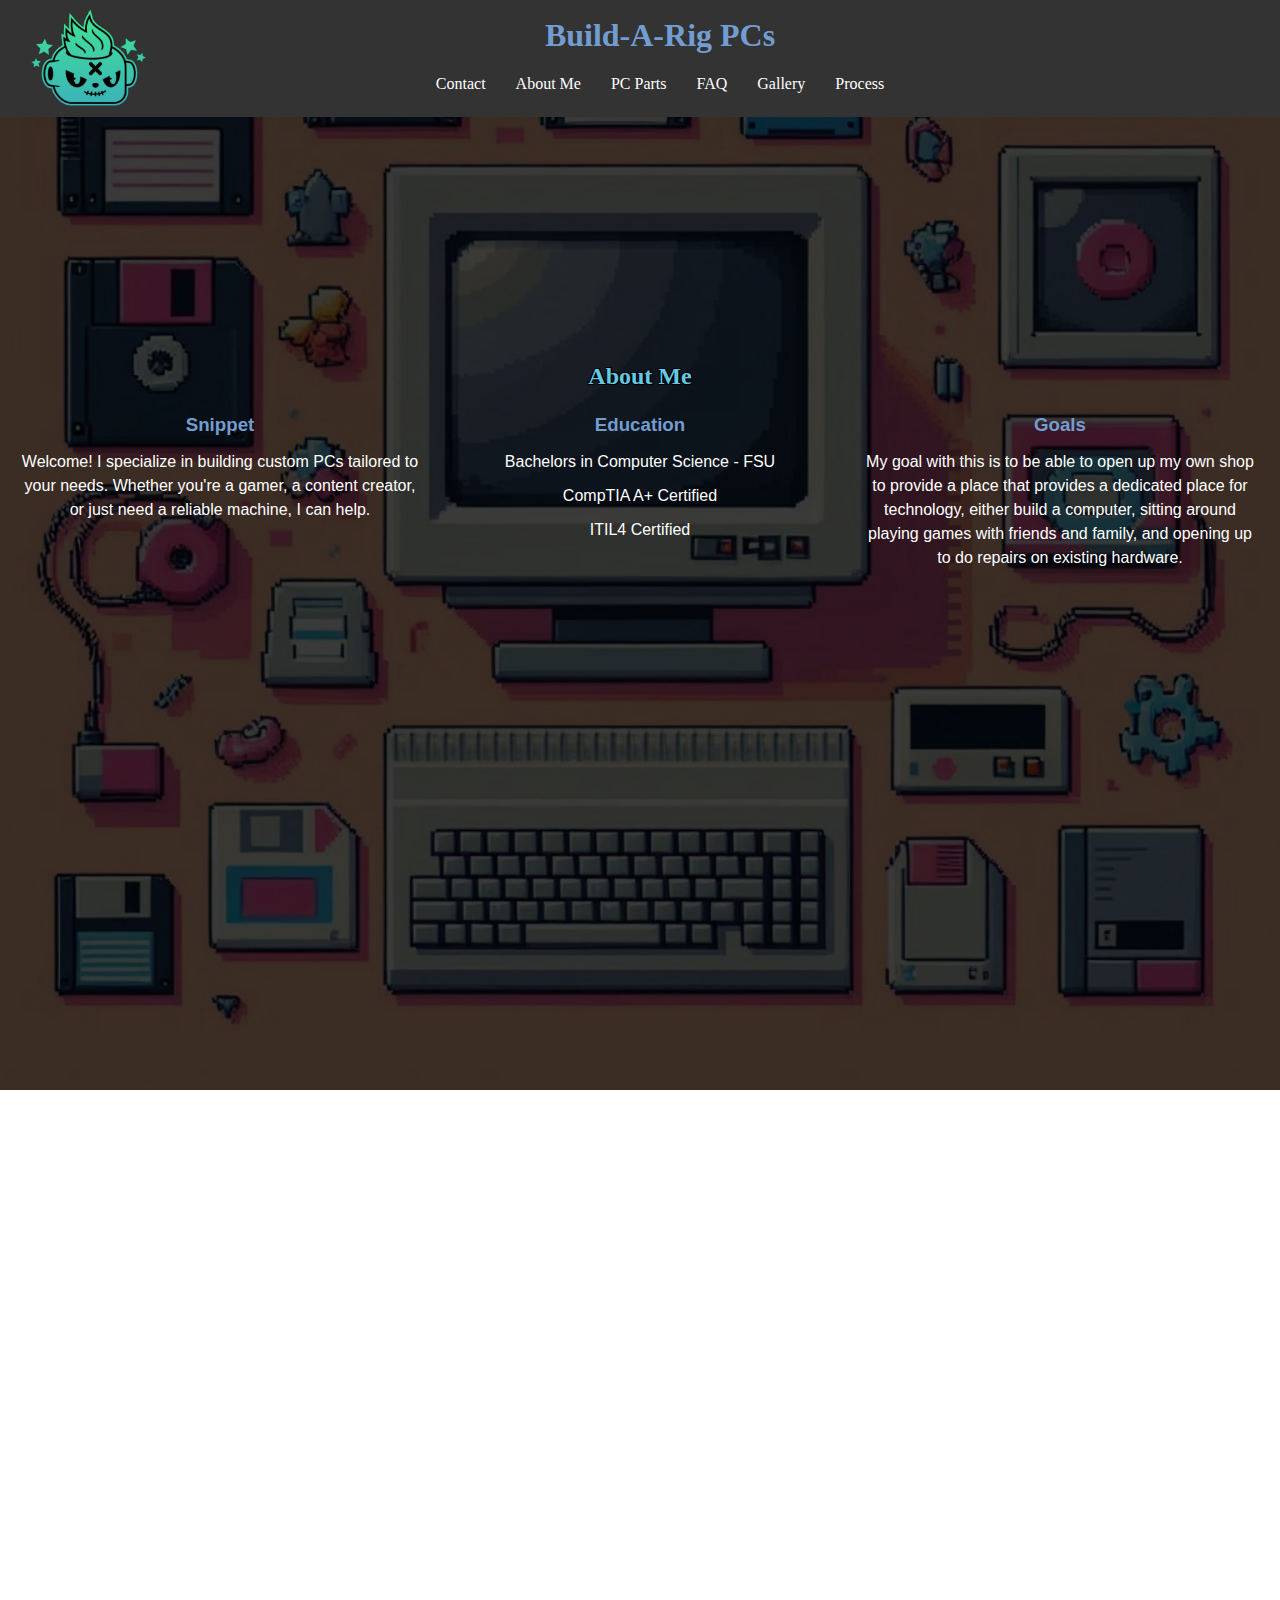
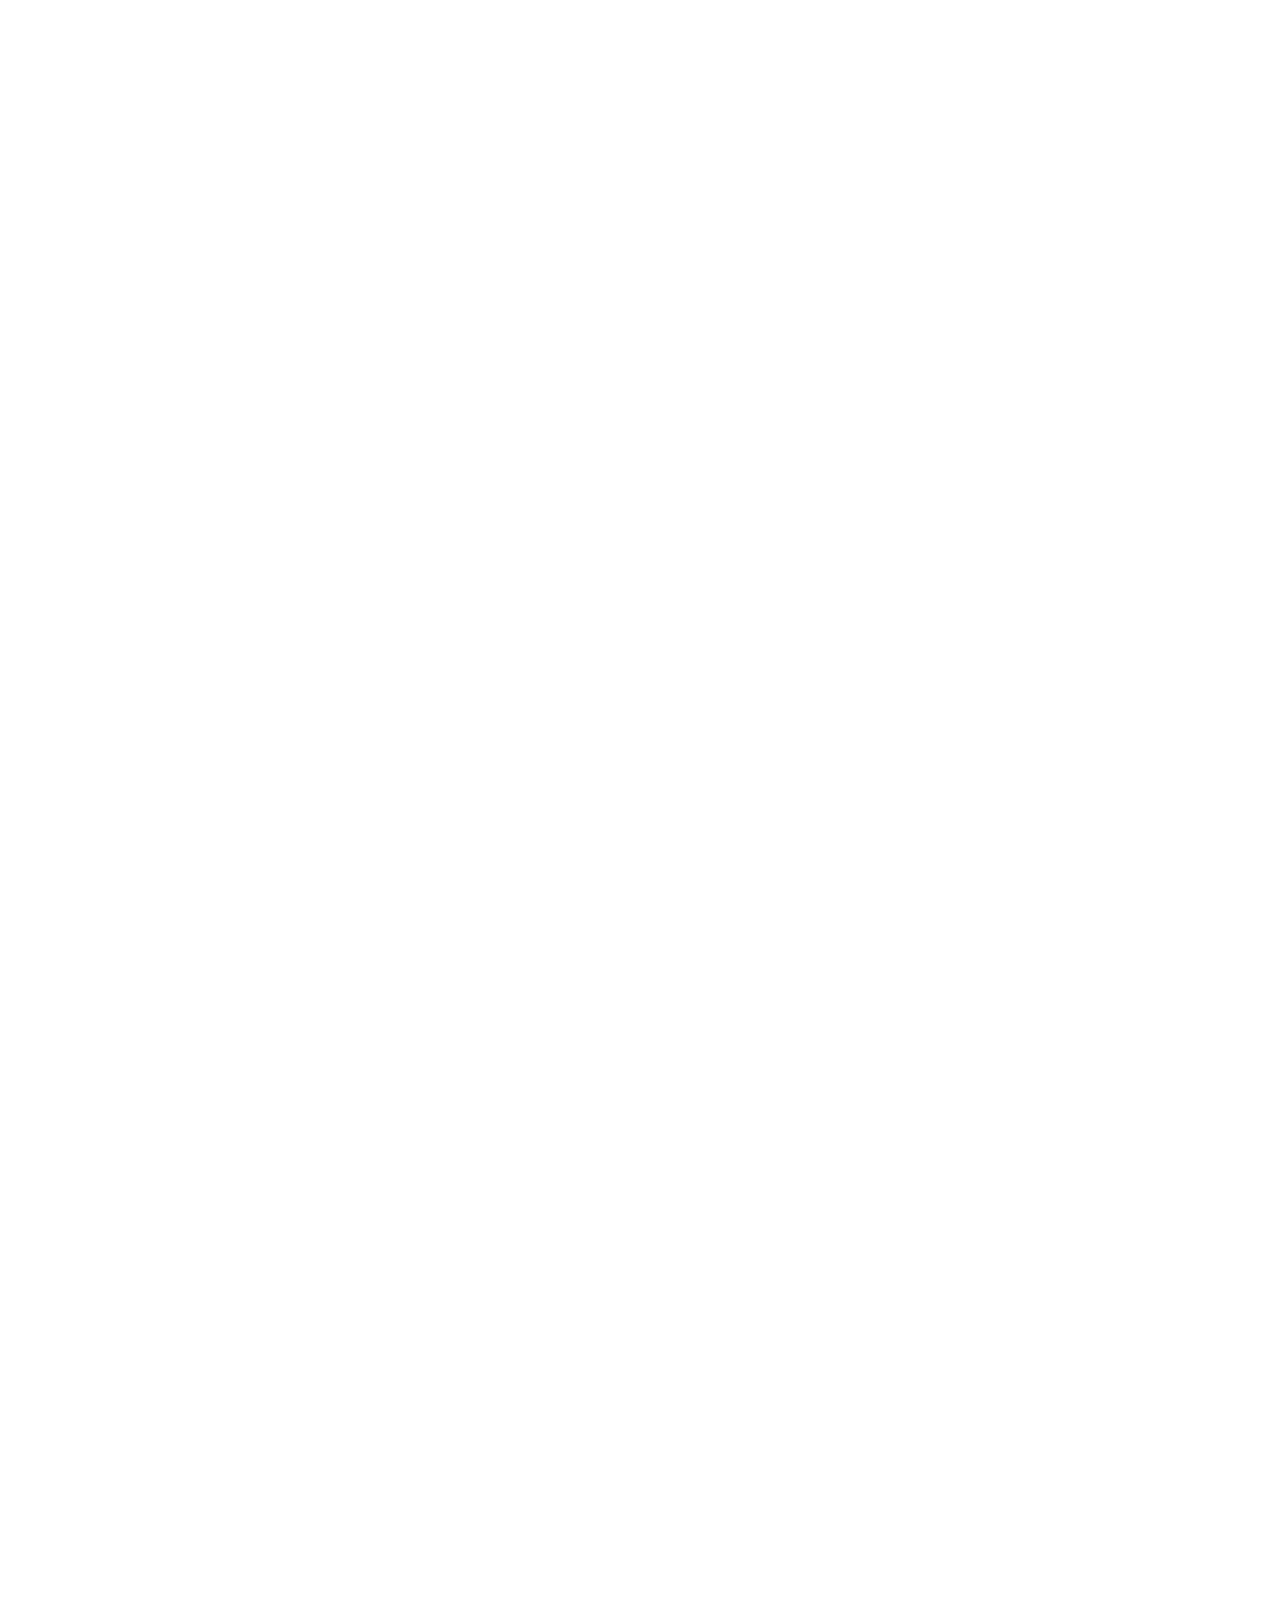
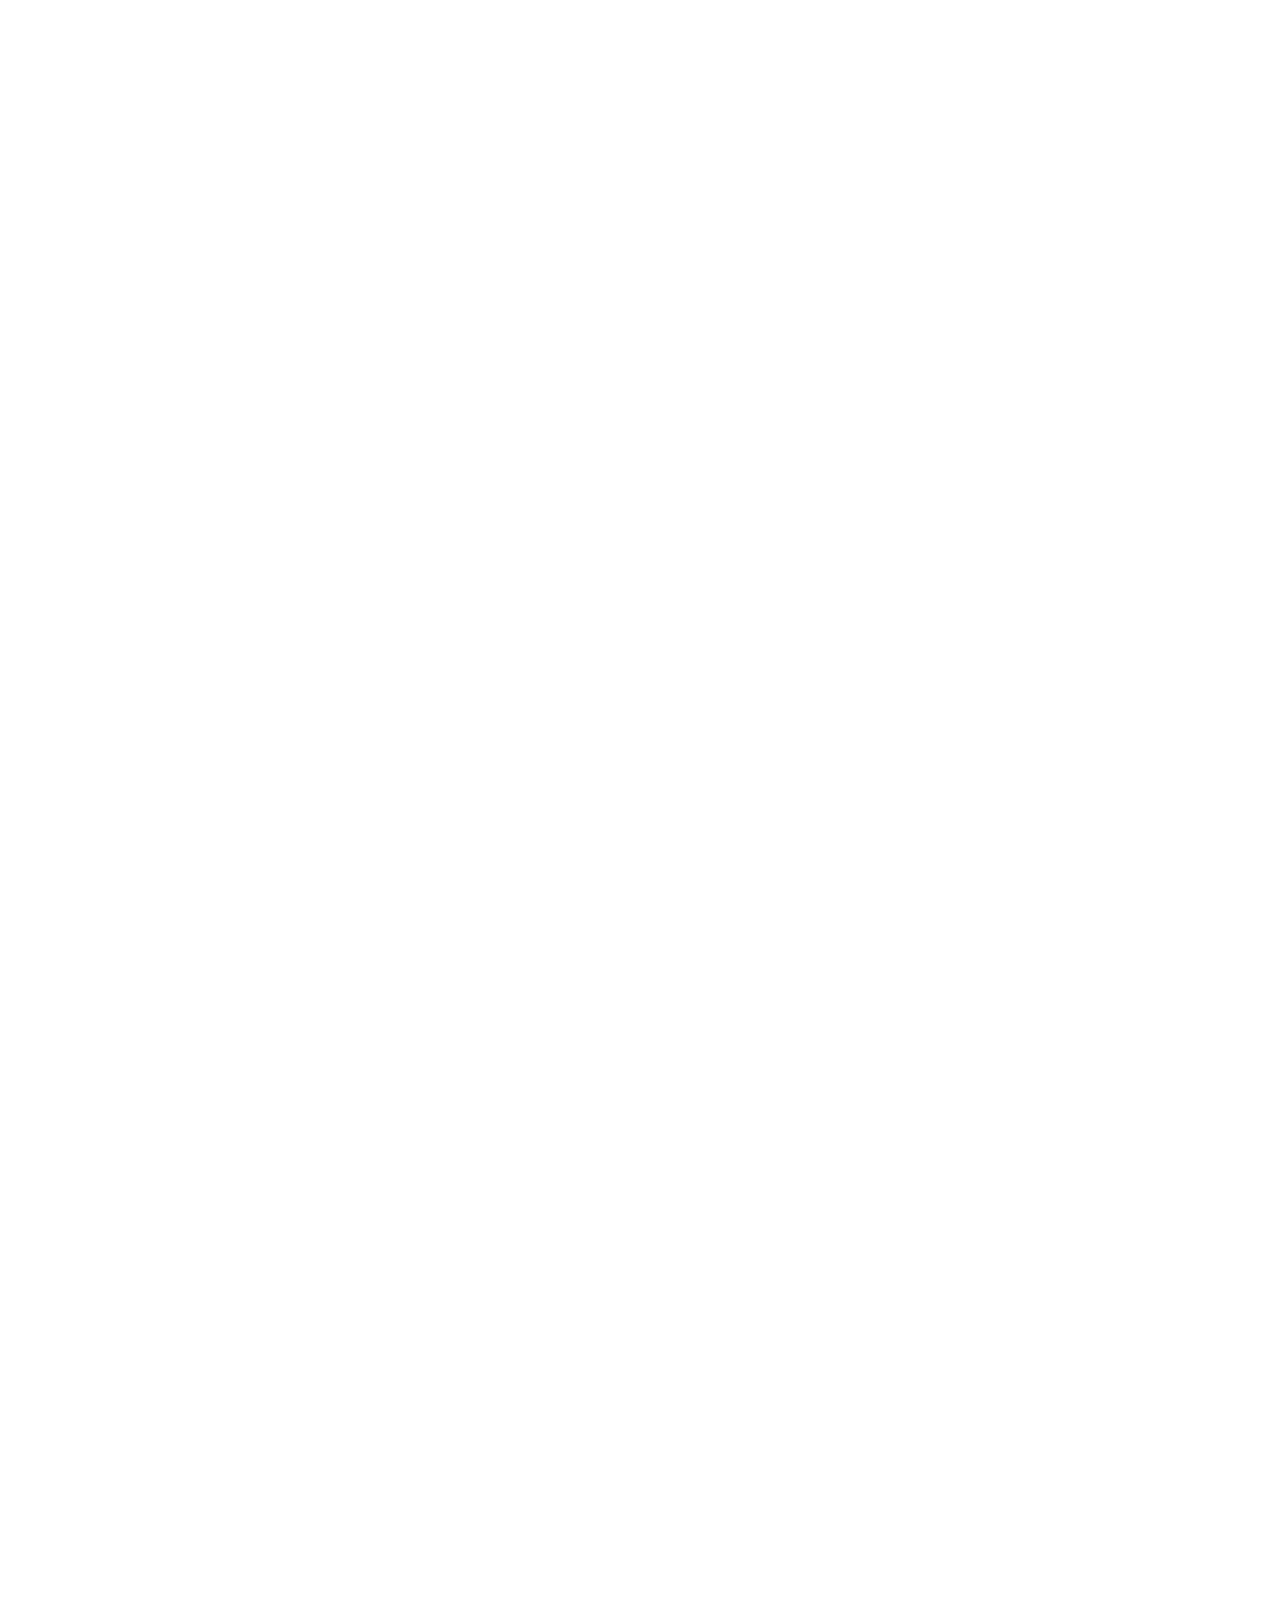
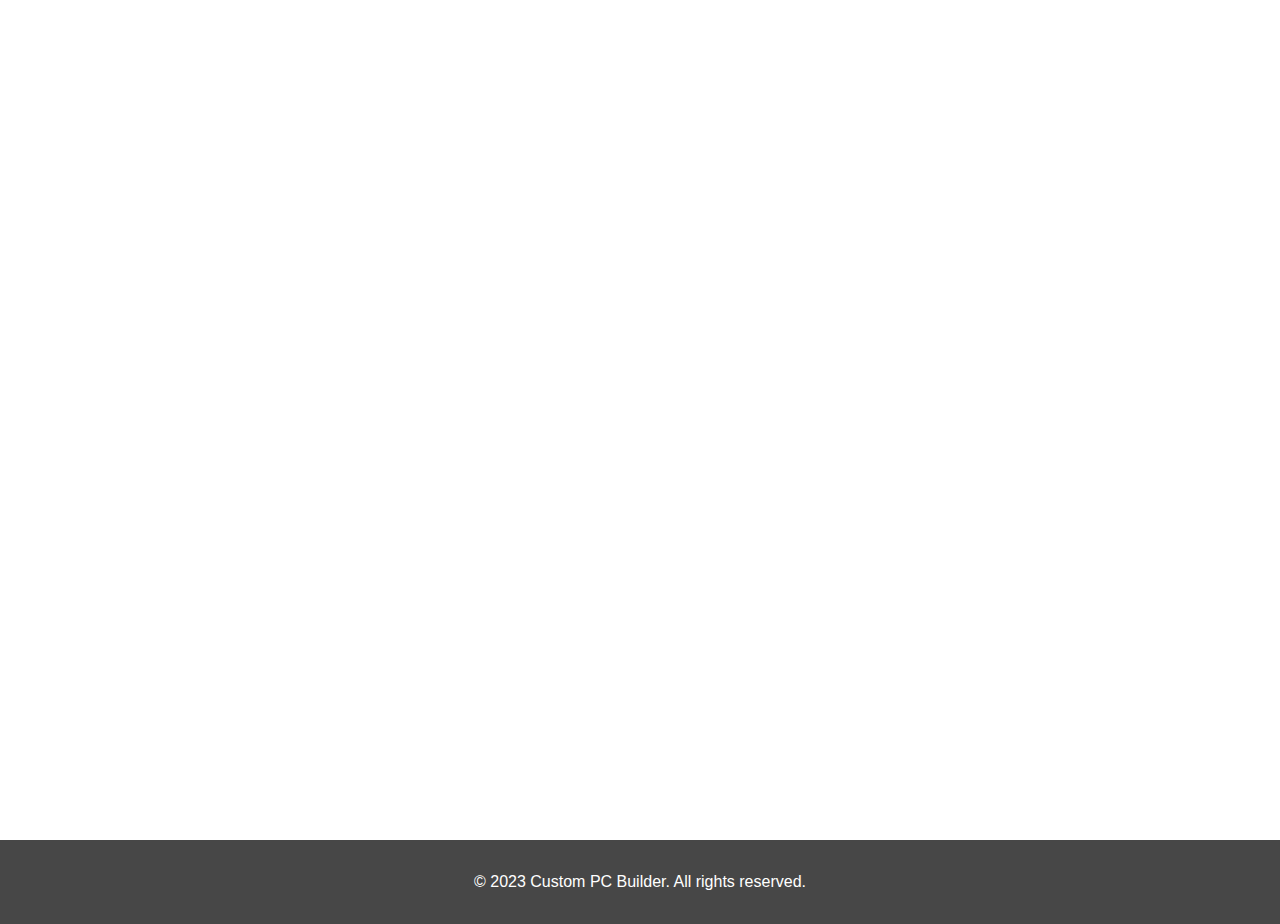
==== commit 73cc864f: "Add files via upload" ====
--- a/index.html
+++ b/index.html
@@ -98,6 +98,7 @@
     </header>
 
     <section id="about">
+        <link rel="stylesheet" href="h2styles.css">
         <h2>About Me</h2>
         <div style="display: flex; justify-content: space-around; gap: 20px; flex-wrap: wrap;">
             <div style="flex: 1; min-width: 250px; text-align: left;">
@@ -118,7 +119,7 @@
     </section>
 
     <section id="parts">
-        <h2>PC Parts and How They Interact</h2>
+        <h2>PC Parts 101</h2>
         <p>Learn about the different components of a PC and how they work together to create a powerful system.</p>
         <div id="parts-carousel" style="position: relative; width: 100%; overflow: hidden;">
             <div id="carousel-content" style="display: flex; transition: transform 0.5s ease-in-out; width: calc(100%);">
@@ -148,6 +149,7 @@
                 <div class="part-slide" style="min-width: 100%; padding: 0px; text-align: center; display: flex; flex-direction: column; justify-content: center; align-items: center;">
                     <h3>GPU (Graphics Processing Unit)</h3>
                     <p>Handles rendering of images, videos, and 3D graphics, essential for gaming and content creation.</p>
+                    <br></br>
                     <div style="display: flex; justify-content: space-around; gap: 20px; flex-wrap: wrap;">
                         <div style="flex: 1; min-width: 250px; text-align: left;">
                             <h4 style="text-align: center;">NVIDIA</h4>
@@ -232,6 +234,7 @@
                 </div>
                 <div class="part-slide" style="min-width: 100%; padding: 0px; text-align: center; display: flex; flex-direction: column; justify-content: center; align-items: center;">
                     <h3>Power Supply Unit (PSU)</h3>
+                    <br></br>
                     <p>Provides power to all components in your PC, ensuring stable and efficient operation.</p>
                     <div style="display: flex; justify-content: space-around; gap: 20px; flex-wrap: wrap;">
                         <div style="flex: 1; min-width: 250px; text-align: left;">
@@ -264,6 +267,9 @@
                 <div class="part-slide" style="min-width: 100%; padding: 0px; text-align: center; display: flex; flex-direction: column; justify-content: center; align-items: center;">
                     <div style="display: flex; justify-content: space-around; gap: 20px; flex-wrap: wrap;">
                         <div style="flex: 1; min-width: 250px; text-align: left;">
+                            <h3 style="text-align: center;">Cooling</h3>
+                            <p>Essential for maintaining optimal temperatures and performance of your components.</p>
+                            <br></br>
                             <h4 style="text-align: center;">Air Cooling</h4>
                             <p>Uses fans and heatsinks to dissipate heat from components.</p>
                             <p><strong>Pros:</strong> Affordable, easy to install, low maintenance.</p>
@@ -375,7 +381,7 @@
 
             const observerOptions = {
                 root: null, // Use the viewport as the root
-                threshold: 0.7, // Trigger when 50% of the section is visible
+                threshold: 0.1, // Trigger when 50% of the section is visible
             };
 
             const observer = new IntersectionObserver((entries) => {
@@ -396,6 +402,7 @@
 
     <section id="faq">
         <h2>FAQ</h2>
+        <br></br>
         <div style="display: flex; justify-content: space-around; gap: 20px; flex-wrap: wrap;">
             <div style="flex: 1; min-width: 250px; text-align: left;">
                 <h3 style="text-align: center;">What is the typical build time?</h3>
@@ -403,7 +410,7 @@
             </div>
             <div style="flex: 1; min-width: 250px; text-align: left;">
                 <h3 style="text-align: center;">Do you offer warranties?</h3>
-                <p>As of right, I can not provide a personal warranties on the components, but I am willing to work with companies providing the hardware to go throught thhe RMA process for you and repair/replace any faulty hardware that was aquired.</p>
+                <p>As of right, I can not provide a personal warranties on the components, but I am willing to work with companies providing the hardware to go throught the RMA process for you and repair/replace any faulty hardware that was aquired.</p>
             </div>
             <div style="flex: 1; min-width: 250px; text-align: left;">
                 <h3 style="text-align: center;">Can I provide my own parts?</h3>
@@ -429,8 +436,31 @@
 
     <section id="process" data-reveal="true">
         <h2>Process</h2>
-        <p>Discover the step-by-step process I follow to build your custom PC, ensuring quality and satisfaction at every stage.</p>
-        <p>From consultation to delivery, I keep you informed and involved throughout the process.</p>
+        <br></br>
+        <p>My process for building custom PCs is straightforward and transparent. Here's how it works:</p>
+        <br></br>
+        <div style="display: flex; justify-content: space-around; gap: 20px; flex-wrap: wrap;">
+            <div style="flex: 1; min-width: 250px; text-align: left;">
+            <h3 style="text-align: center;">Consultation</h3>
+            <p>We start with a detailed consultation to understand your needs, preferences, and budget for your custom PC.</p>
+            </div>
+            <div style="flex: 1; min-width: 250px; text-align: left;">
+            <h3 style="text-align: center;">Planning</h3>
+            <p>Based on your requirements, I create a tailored plan, selecting the best components for your build.</p>
+            </div>
+            <div style="flex: 1; min-width: 250px; text-align: left;">
+            <h3 style="text-align: center;">Assembly</h3>
+            <p>Once the parts are finalized, I carefully assemble your PC, ensuring every component is installed correctly.</p>
+            </div>
+            <div style="flex: 1; min-width: 250px; text-align: left;">
+            <h3 style="text-align: center;">Testing</h3>
+            <p>After assembly, I rigorously test the system for performance, stability, and compatibility.</p>
+            </div>
+            <div style="flex: 1; min-width: 250px; text-align: left;">
+            <h3 style="text-align: center;">Delivery</h3>
+            <p>Once testing is complete, I deliver your custom PC, ready to use, along with any necessary setup assistance.</p>
+            </div>
+        </div>
     </section>
 
     <section id="contact" data-reveal="true">
--- a/h2styles.css
+++ b/h2styles.css
@@ -0,0 +1,19 @@
+/* Styles for subtitles */
+h2{ 
+    font-family: 'Karmatic Arcade', cursive;
+    font-size: 1.5rem;
+    font-weight: 600;
+    color: #64c9e2;
+    margin-bottom: 1rem;
+    text-align: center;
+    line-height: 1.4;
+}
+
+p {
+    font-family: Arial, sans-serif;
+    font-size: 16px;
+    line-height: 1.5;
+    color: #ffffff;
+    margin: 10px 0;
+    
+}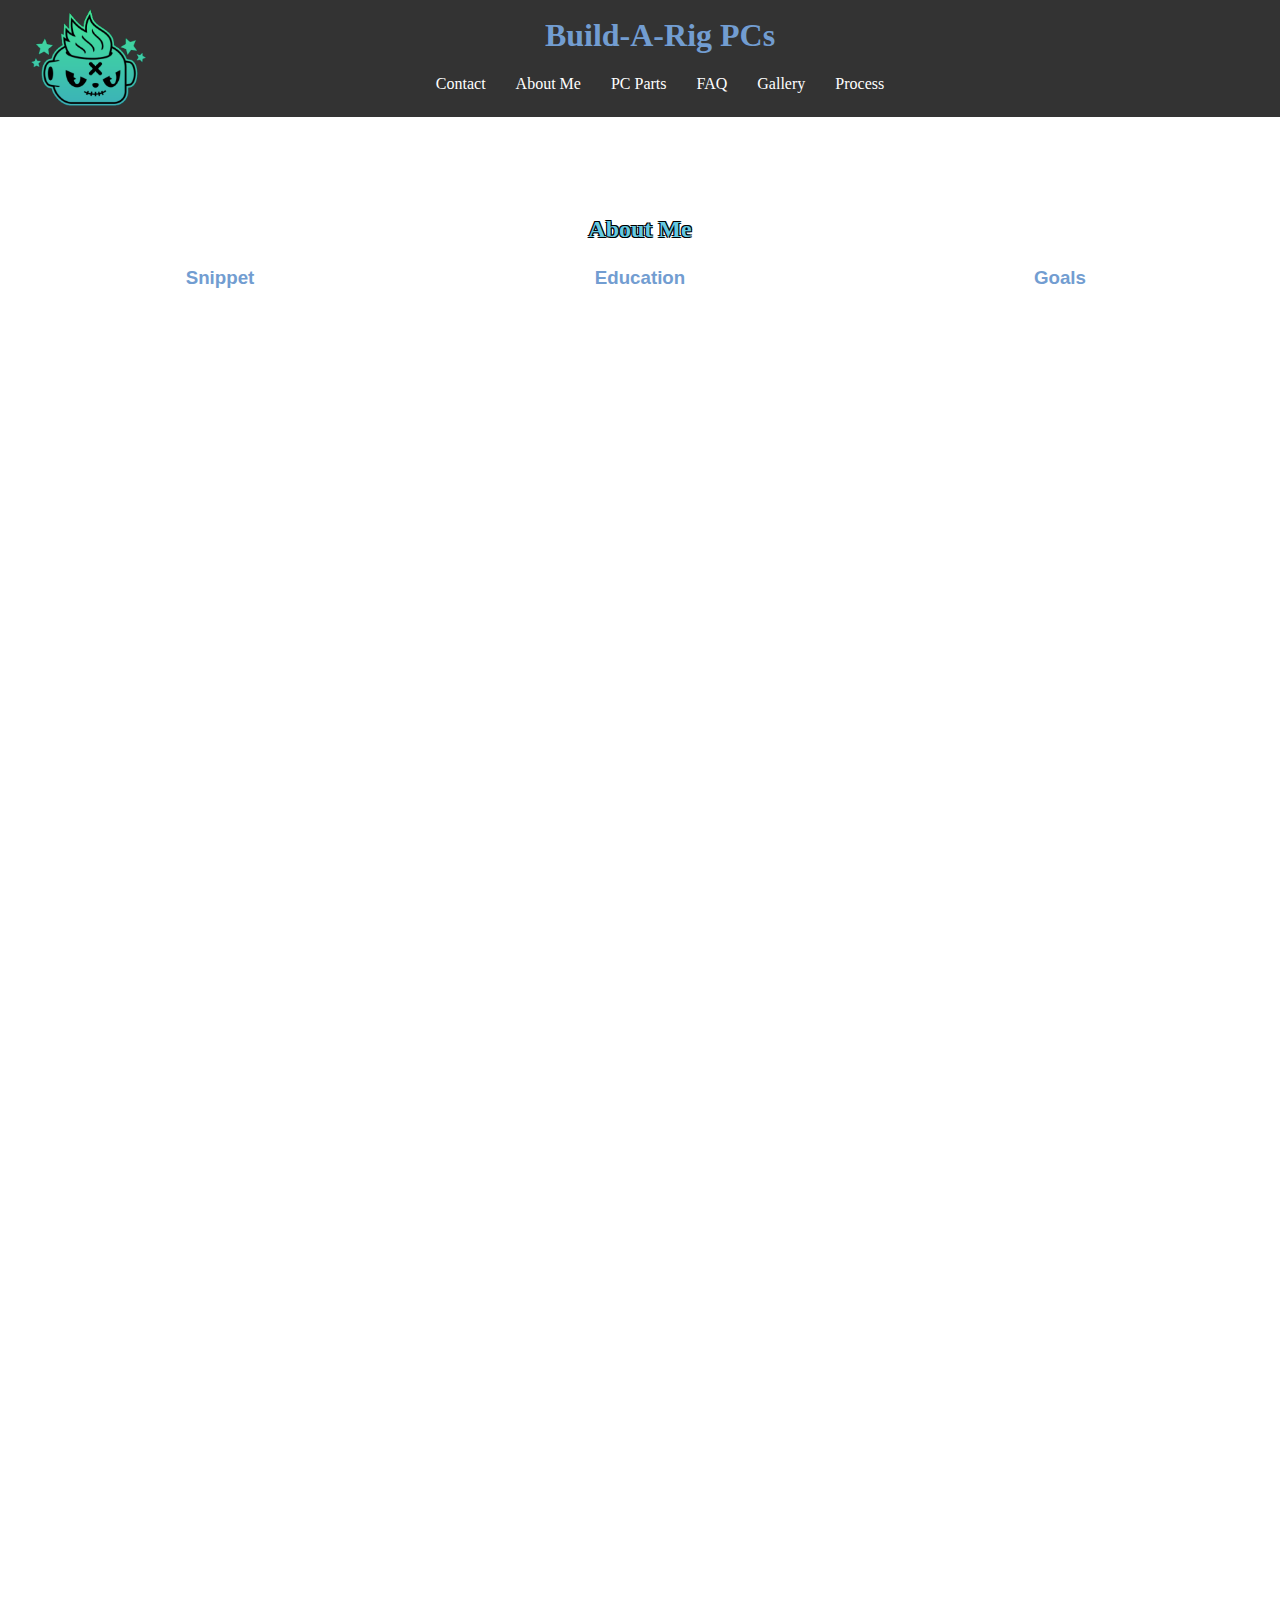
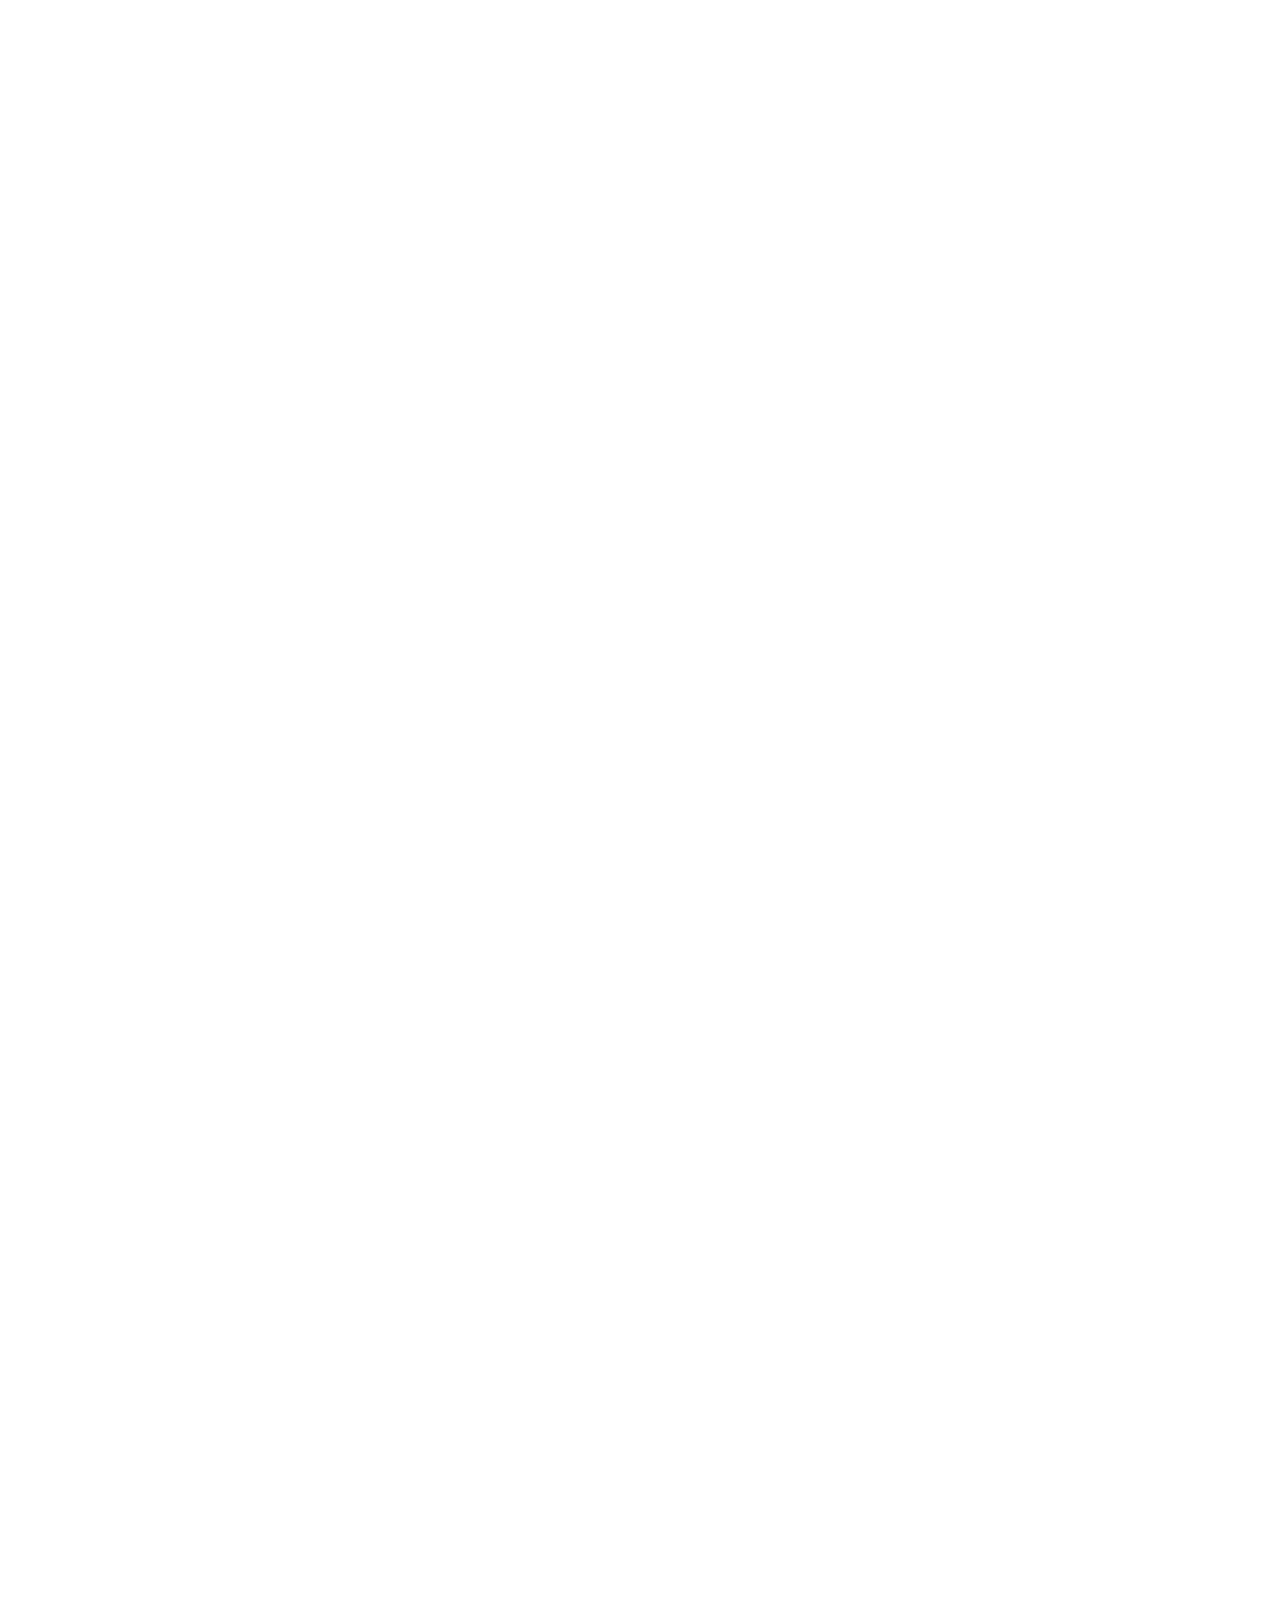
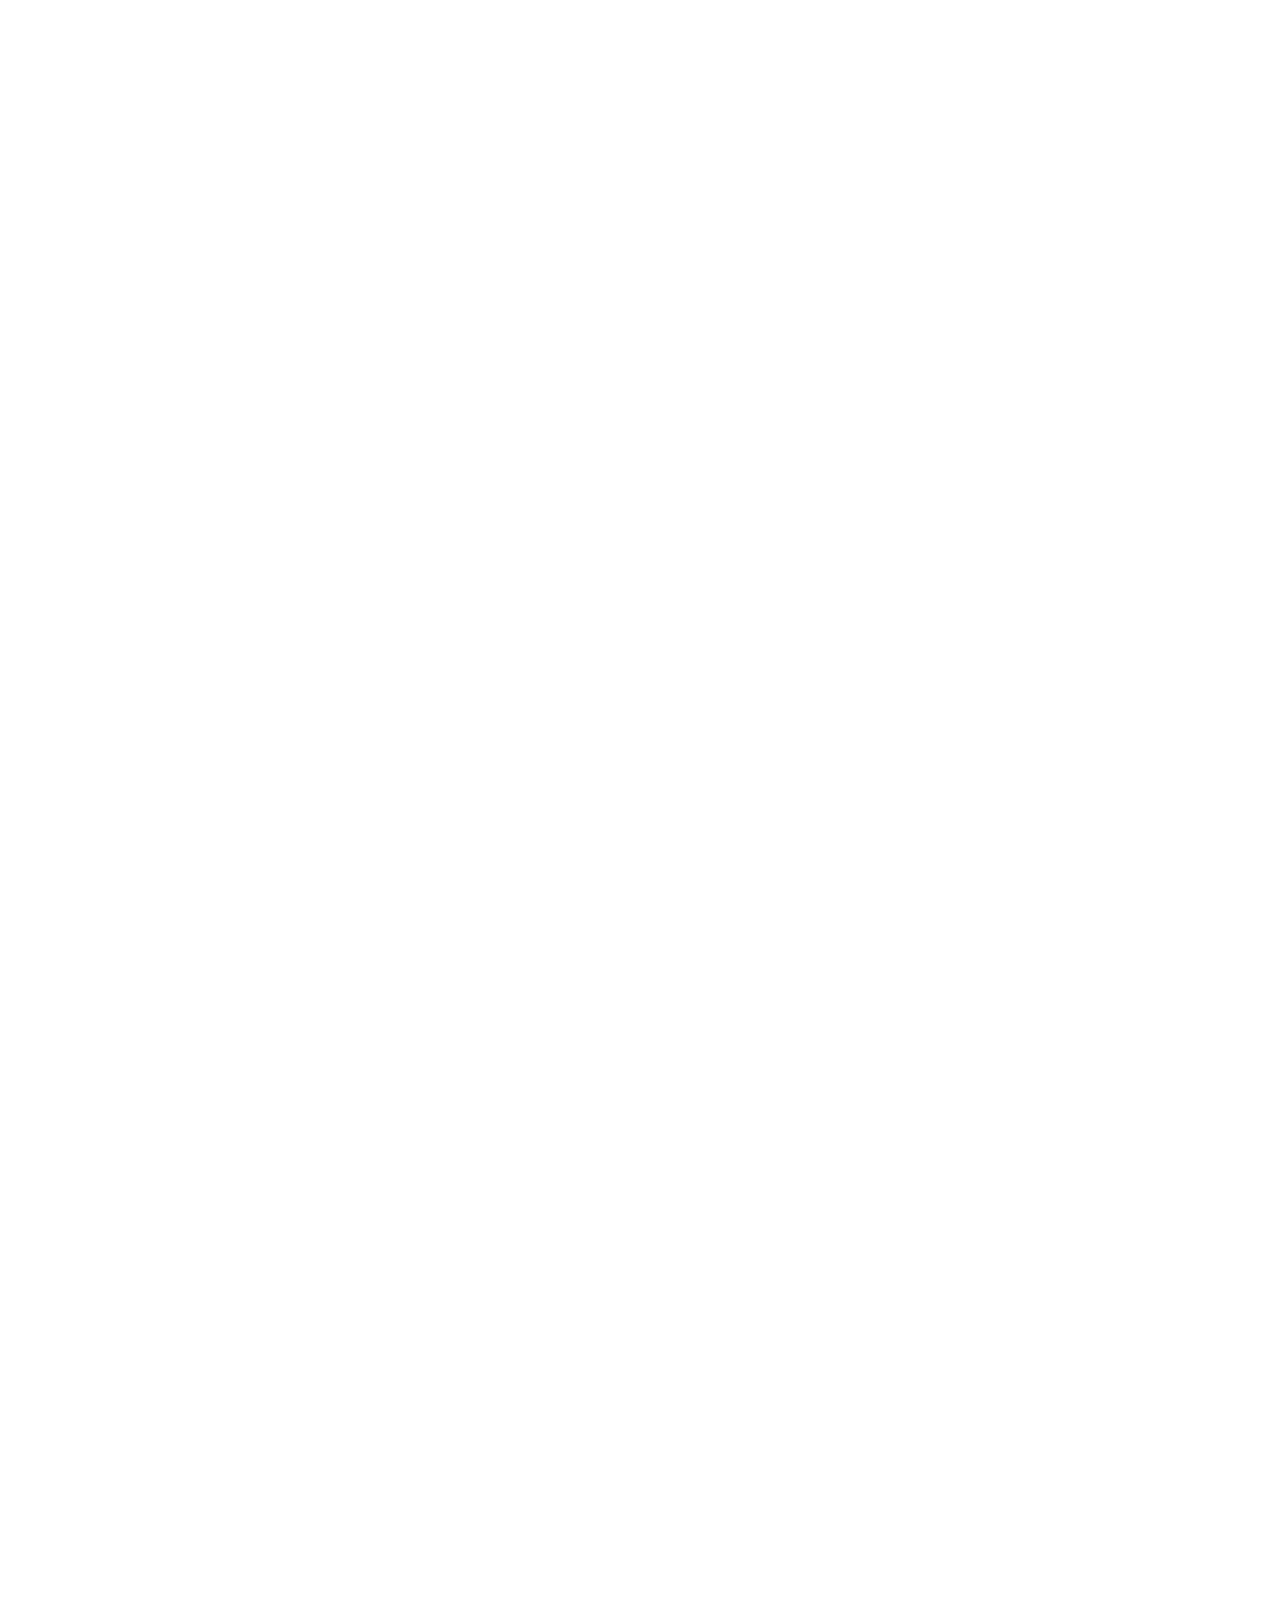
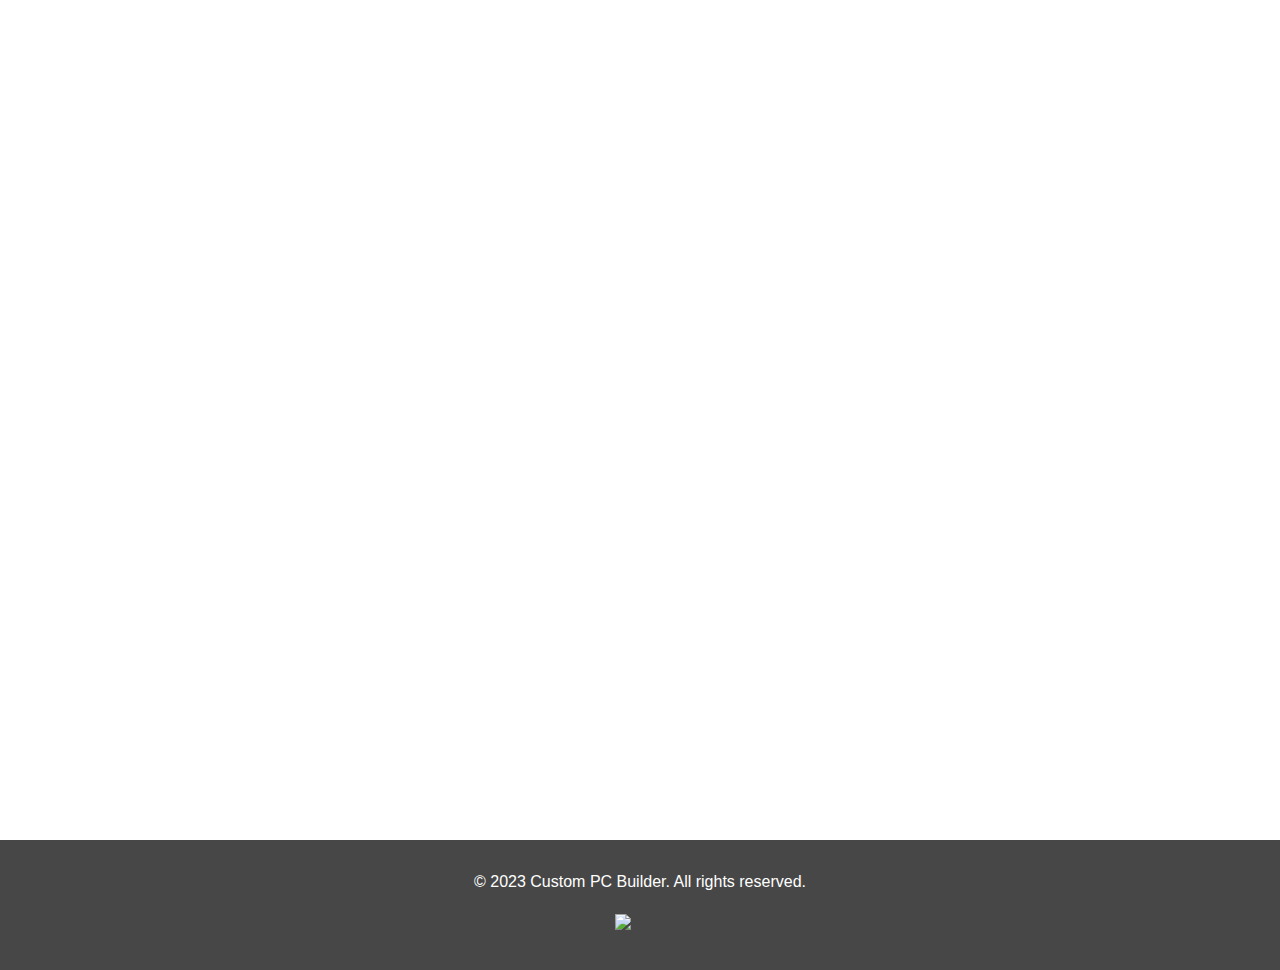
==== commit ceea2591: "Add files via upload" ====
--- a/index.html
+++ b/index.html
@@ -12,7 +12,7 @@
             padding: 0;
             scroll-behavior: smooth;
             overflow-x: hidden;
-            background: url('background.png') no-repeat center center fixed; /* Replace 'background.png' with your image file */
+            background: url('bg1.png') no-repeat center center fixed; /* Replace 'background.png' with your image file */
             background-size: cover; /* Ensures the image covers the entire viewport */
             color: white; /* Ensure text is readable */
         }
@@ -103,7 +103,10 @@
         <div style="display: flex; justify-content: space-around; gap: 20px; flex-wrap: wrap;">
             <div style="flex: 1; min-width: 250px; text-align: left;">
                 <h3 style="text-align: center;">Snippet</h3>
-                <p>Welcome! I specialize in building custom PCs tailored to your needs. Whether you're a gamer, a content creator, or just need a reliable machine, I can help.</p>
+                <p>Welcome! My name is Austin, and I am passionate about PC building. With over 10 years of experience in building and troubleshooting PCs, I have developed the skills and knowledge necessary to provide exceptional service to my clients.</p>
+            <p>My journey began when I was young, after my uncle bought me my first computer. Over the years, I have worked in help desk roles troubleshooting hardware and software issues for international companies, the State of Florida, and local businesses in Tallahassee. These experiences have helped me refine my craft and deliver outstanding results.</p>
+            <p>I offer this service because I want to share my expertise and make a difference.</p>
+            <p>Thank you for taking the time to learn more about me. I look forward to working with you!</p>
             </div>
             <div style="flex: 1; min-width: 250px; text-align: left;">
                 <h3 style="text-align: center;">Education</h3>
@@ -113,7 +116,7 @@
             </div>
             <div style="flex: 1; min-width: 250px; text-align: left;">
                 <h3 style="text-align: center;">Goals</h3>
-                <p>My goal with this is to be able to open up my own shop to provide a place that provides a dedicated place for technology, either build a computer, sitting around playing games with friends and family, and opening up to do repairs on existing hardware.</p>
+                <p>My ultimate goal is to establish my own shop—a dedicated space where technology enthusiasts can come together. Whether it's building custom computers, enjoying gaming sessions with friends and family, or offering reliable repair services for existing hardware, I aim to create a hub for all things tech.</p>
             </div>
         </div>
     </section>
@@ -213,8 +216,10 @@
                     <img src="Storage.png" alt="Storage" style="width: 100%; max-width: 600px; display: block; margin: 20px auto;">
                 </div>
                 <div class="part-slide" style="min-width: 100%; padding: 0px; text-align: center; display: flex; flex-direction: column; justify-content: center; align-items: center;">
+                    <br></br>
                     <h3>Motherboard</h3>
                     <p>The backbone of the PC, connecting all components and allowing them to communicate.</p>
+                    <br></br>
                     <div style="display: flex; justify-content: space-around; gap: 20px; flex-wrap: wrap;">
                         <div style="flex: 1; min-width: 250px; text-align: left;">
                             <h4 style="text-align: center;">Sizes</h4>
@@ -234,8 +239,9 @@
                 </div>
                 <div class="part-slide" style="min-width: 100%; padding: 0px; text-align: center; display: flex; flex-direction: column; justify-content: center; align-items: center;">
                     <h3>Power Supply Unit (PSU)</h3>
+                  
+                    <p>Provides power to all components in your PC, ensuring stable and efficient operation.</p>  
                     <br></br>
-                    <p>Provides power to all components in your PC, ensuring stable and efficient operation.</p>
                     <div style="display: flex; justify-content: space-around; gap: 20px; flex-wrap: wrap;">
                         <div style="flex: 1; min-width: 250px; text-align: left;">
                             <h4 style="text-align: center;">80 Plus</h4>
@@ -265,11 +271,12 @@
                     <img src="80.png" alt="PSU" style="width: 100%; max-width: 600px; display: block; margin: 20px auto;">
                 </div>
                 <div class="part-slide" style="min-width: 100%; padding: 0px; text-align: center; display: flex; flex-direction: column; justify-content: center; align-items: center;">
-                    <div style="display: flex; justify-content: space-around; gap: 20px; flex-wrap: wrap;">
-                        <div style="flex: 1; min-width: 250px; text-align: left;">
-                            <h3 style="text-align: center;">Cooling</h3>
+                     <h3 style="text-align: center;">Cooling</h3>
                             <p>Essential for maintaining optimal temperatures and performance of your components.</p>
                             <br></br>
+                    <div style="display: flex; justify-content: space-around; gap: 20px; flex-wrap: wrap;">
+                    <div style="flex: 1; min-width: 250px; text-align: left;">
+                        
                             <h4 style="text-align: center;">Air Cooling</h4>
                             <p>Uses fans and heatsinks to dissipate heat from components.</p>
                             <p><strong>Pros:</strong> Affordable, easy to install, low maintenance.</p>
@@ -471,6 +478,8 @@
 
     <footer>
         <p>&copy; 2023 Custom PC Builder. All rights reserved.</p>
+        <a href="https://www.facebook.com/buildarigpcs">
+        <img src="fb.png" style="width: 100%; max-width: 50px; display: block; margin: 20px auto;"></a>
     </footer>
 
 </body>
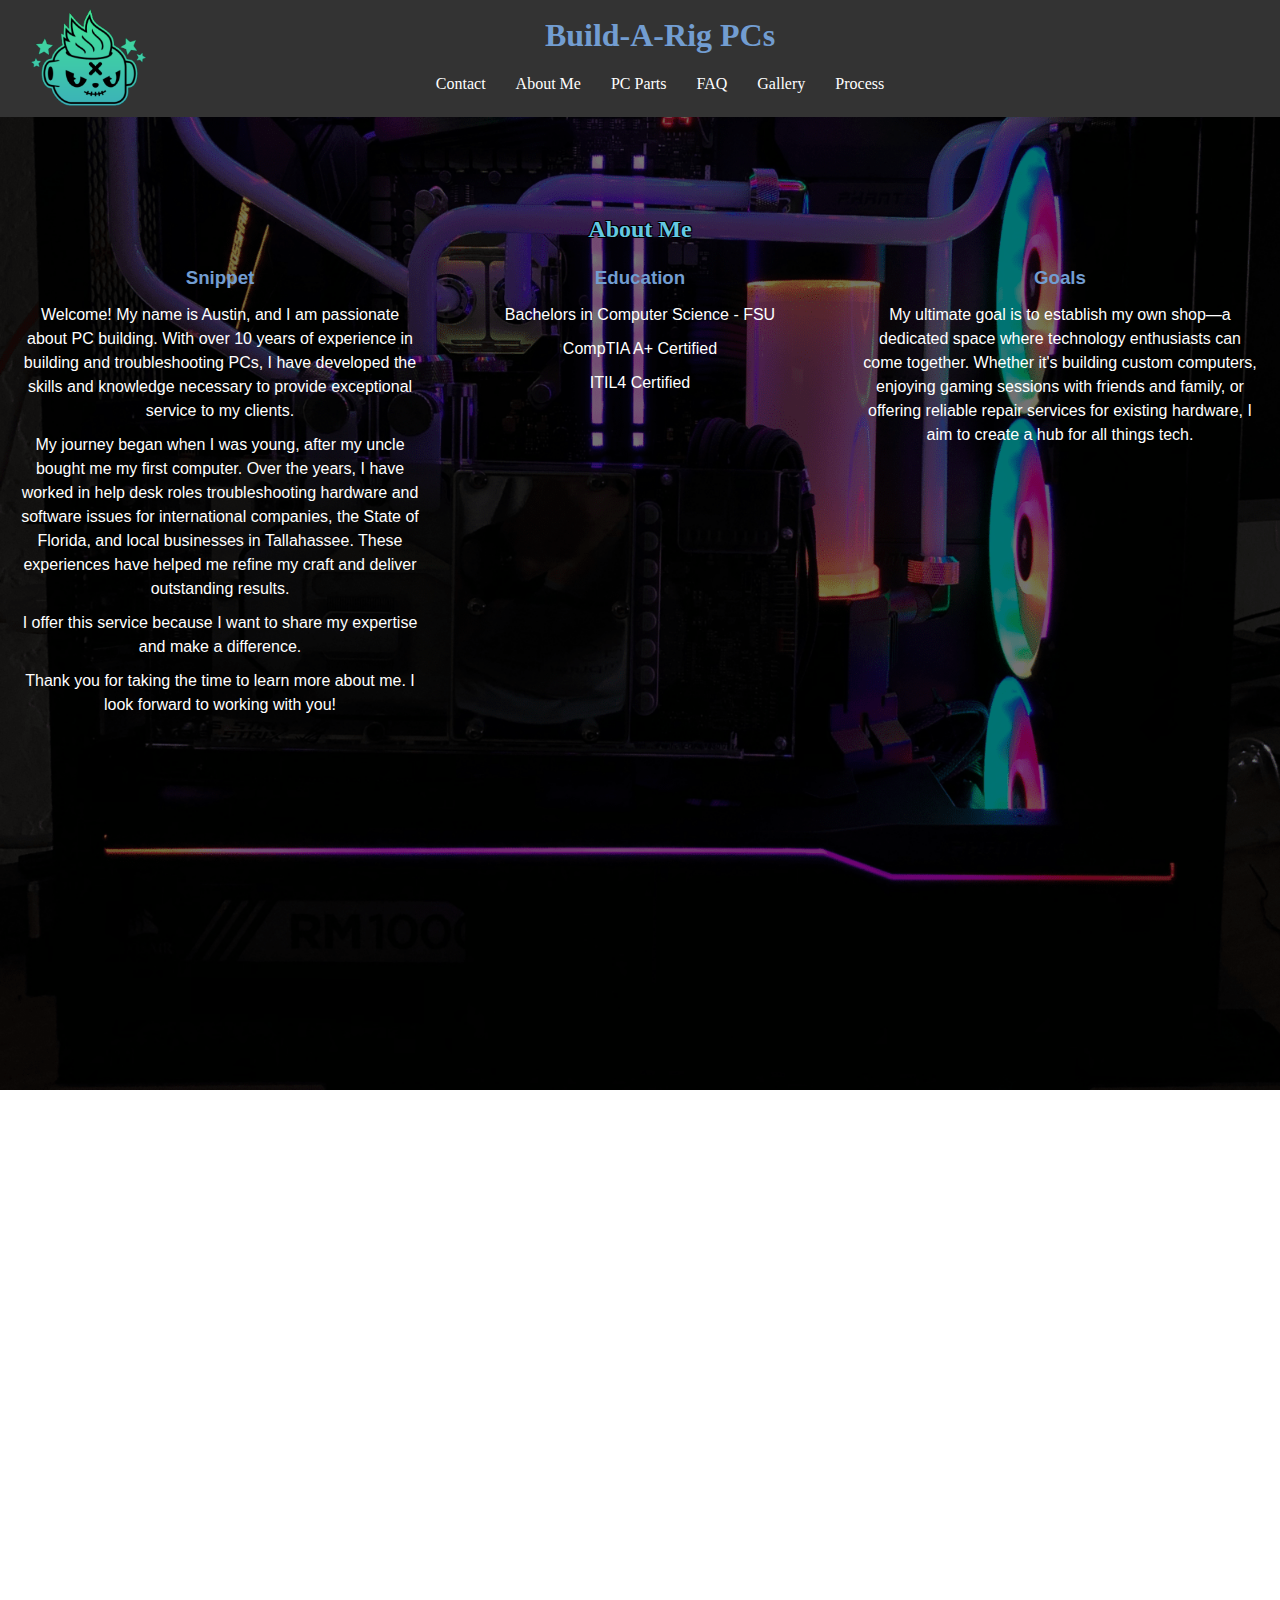
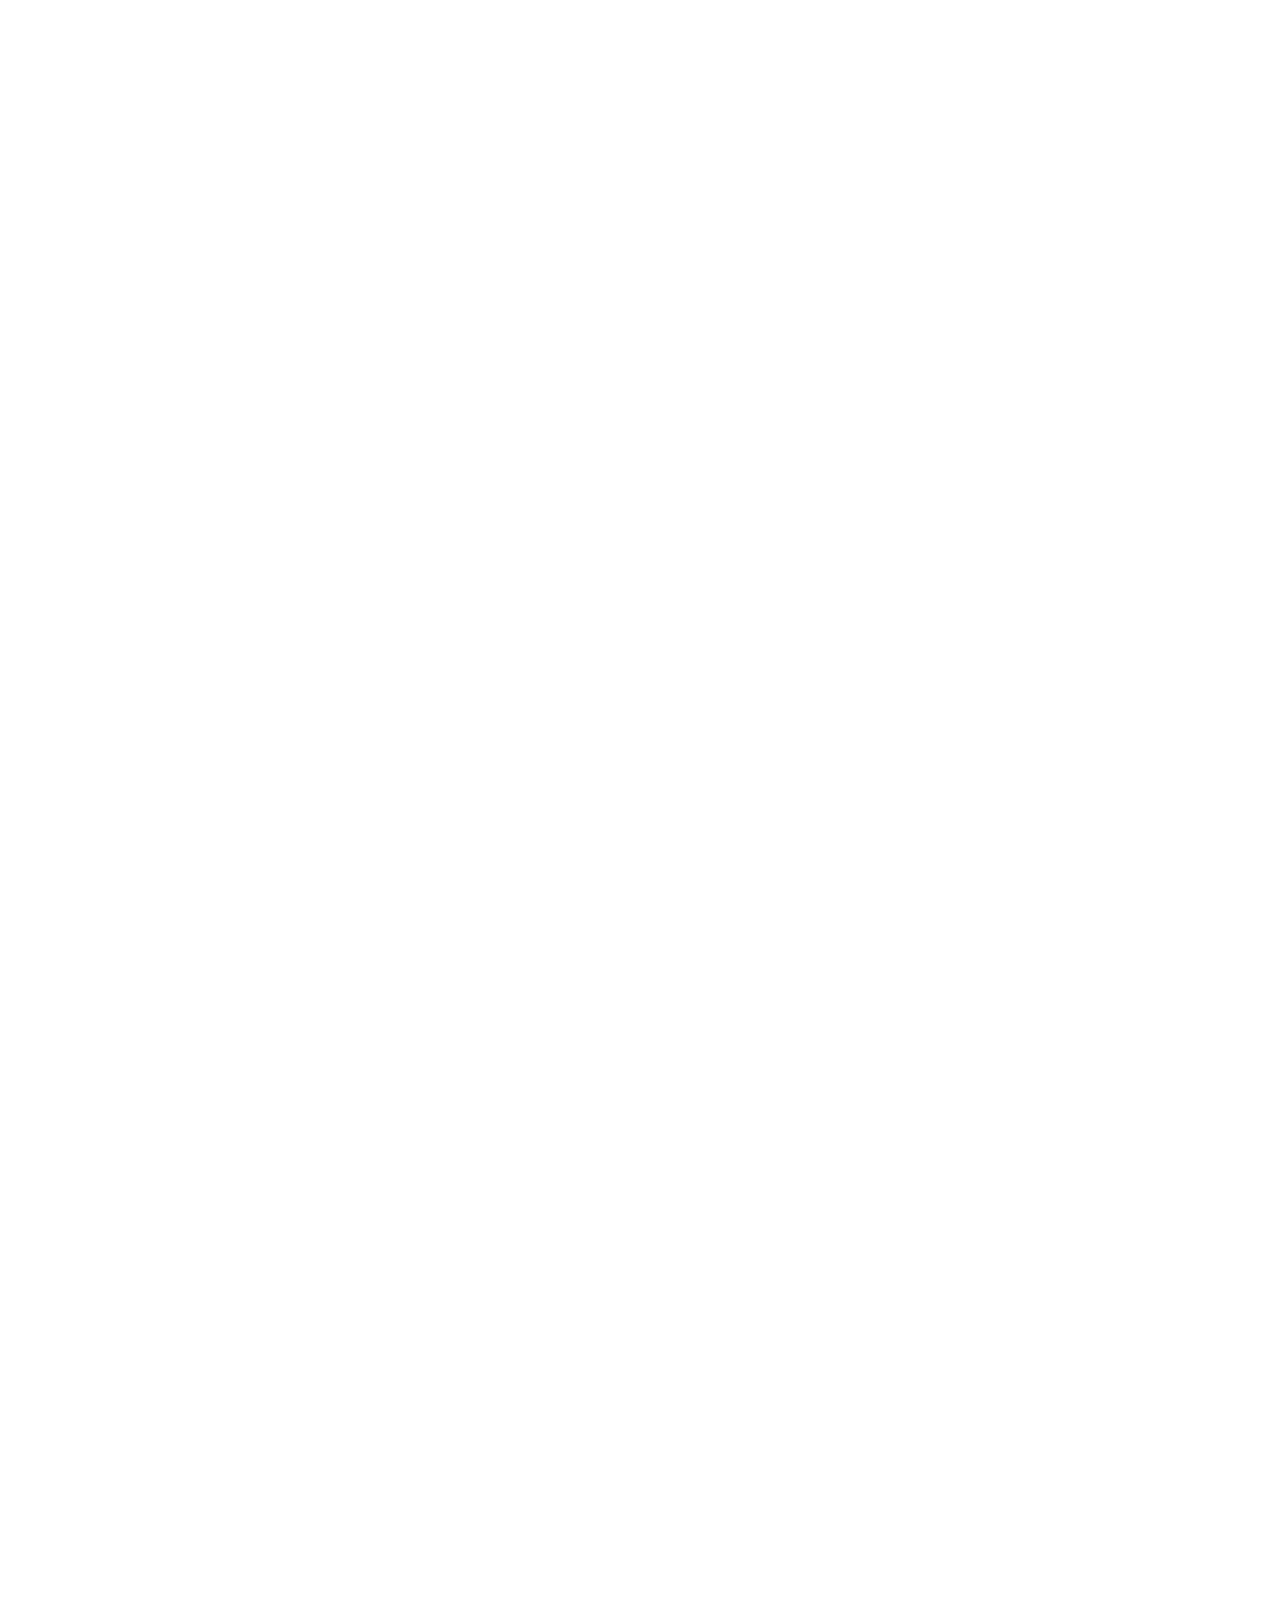
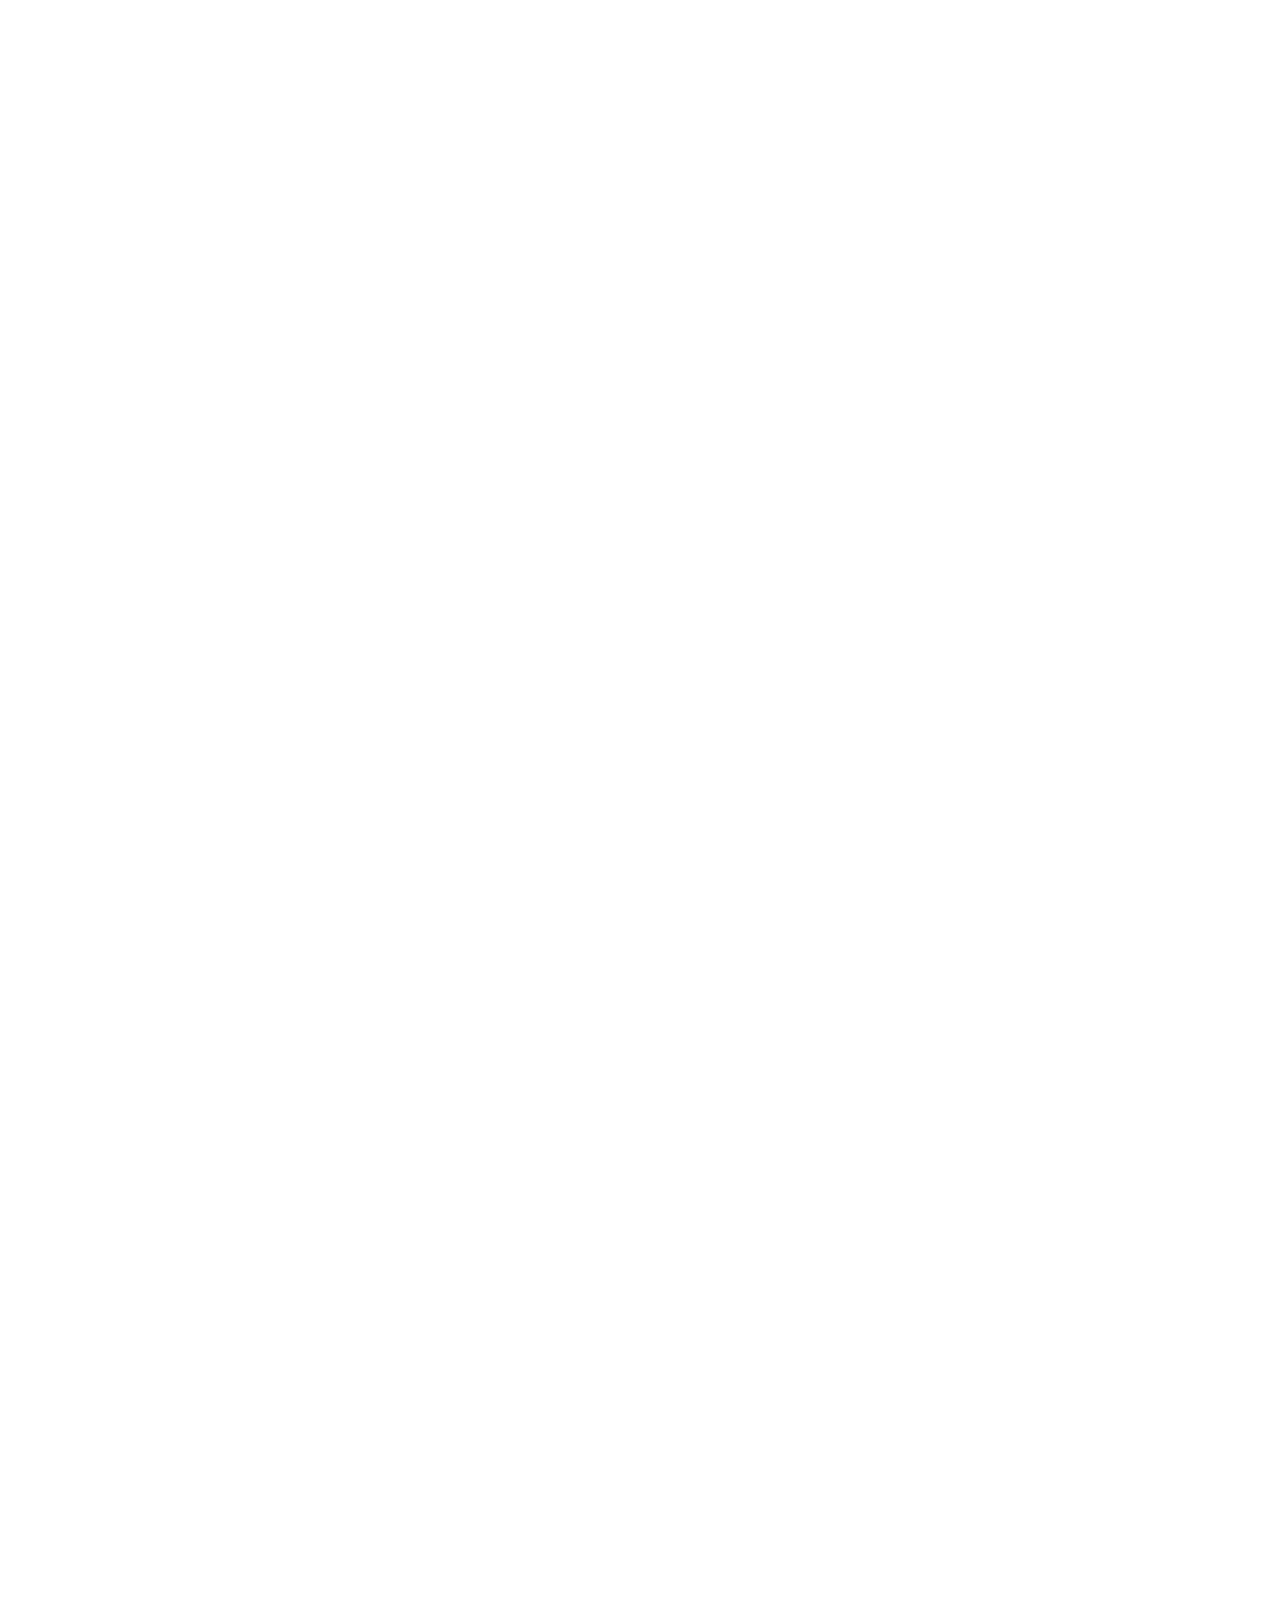
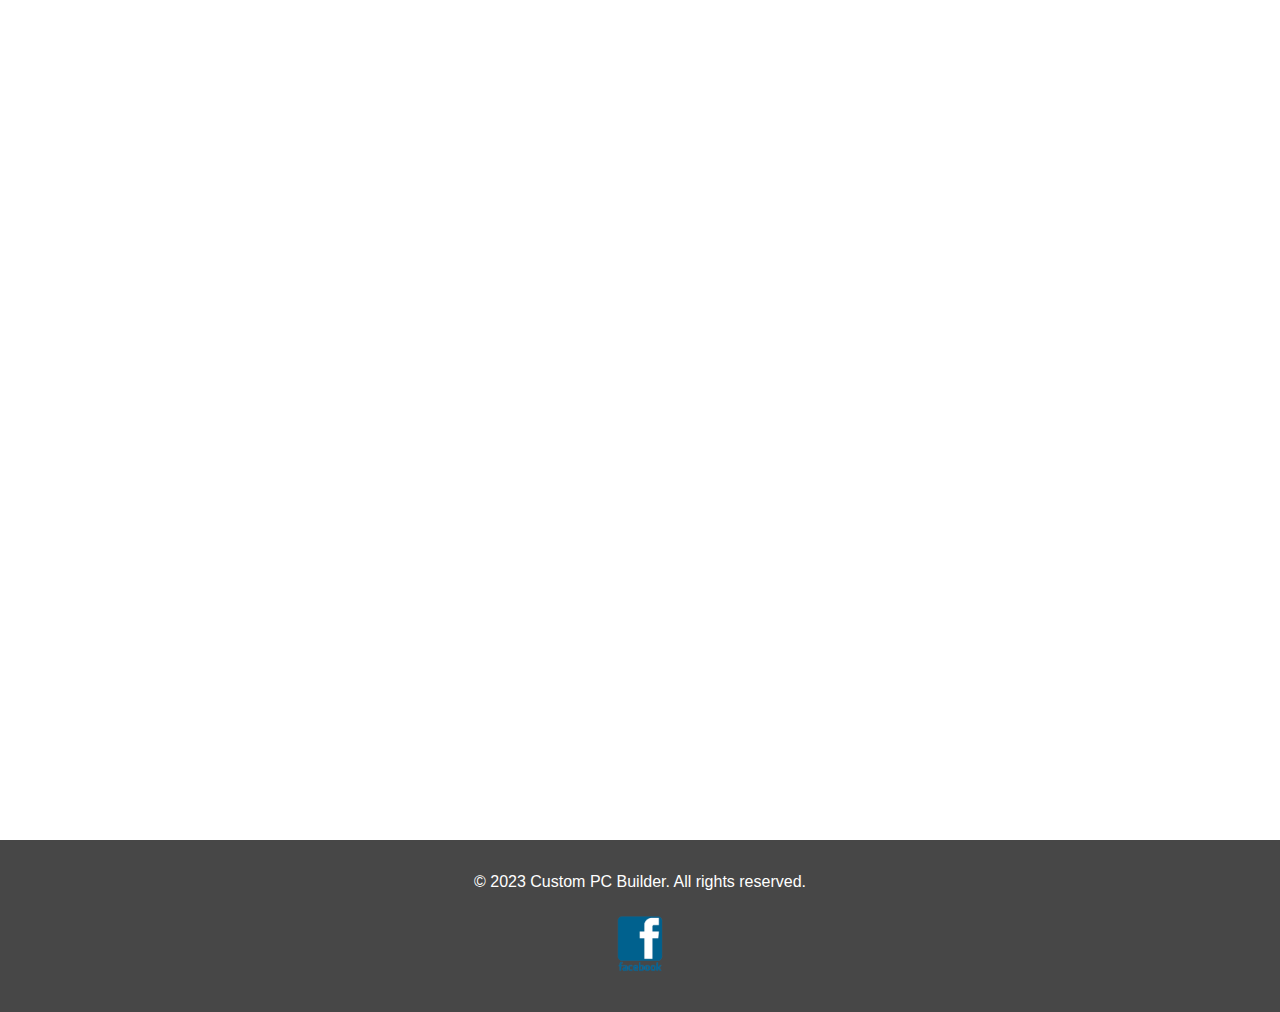
==== commit 3e2d8608: "Add files via upload" ====
--- a/index.html
+++ b/index.html
@@ -78,8 +78,10 @@
             color: white;
         }
     </style>
+    <script src="mobile-detect.js"></script>
 </head>
 <body>
+    
     <header style="background-color: #333; color: white; padding: 10px 20px; text-align: center;">
         <a href="#home">
             <img src="bar.png" alt="Logo" class="logo">
